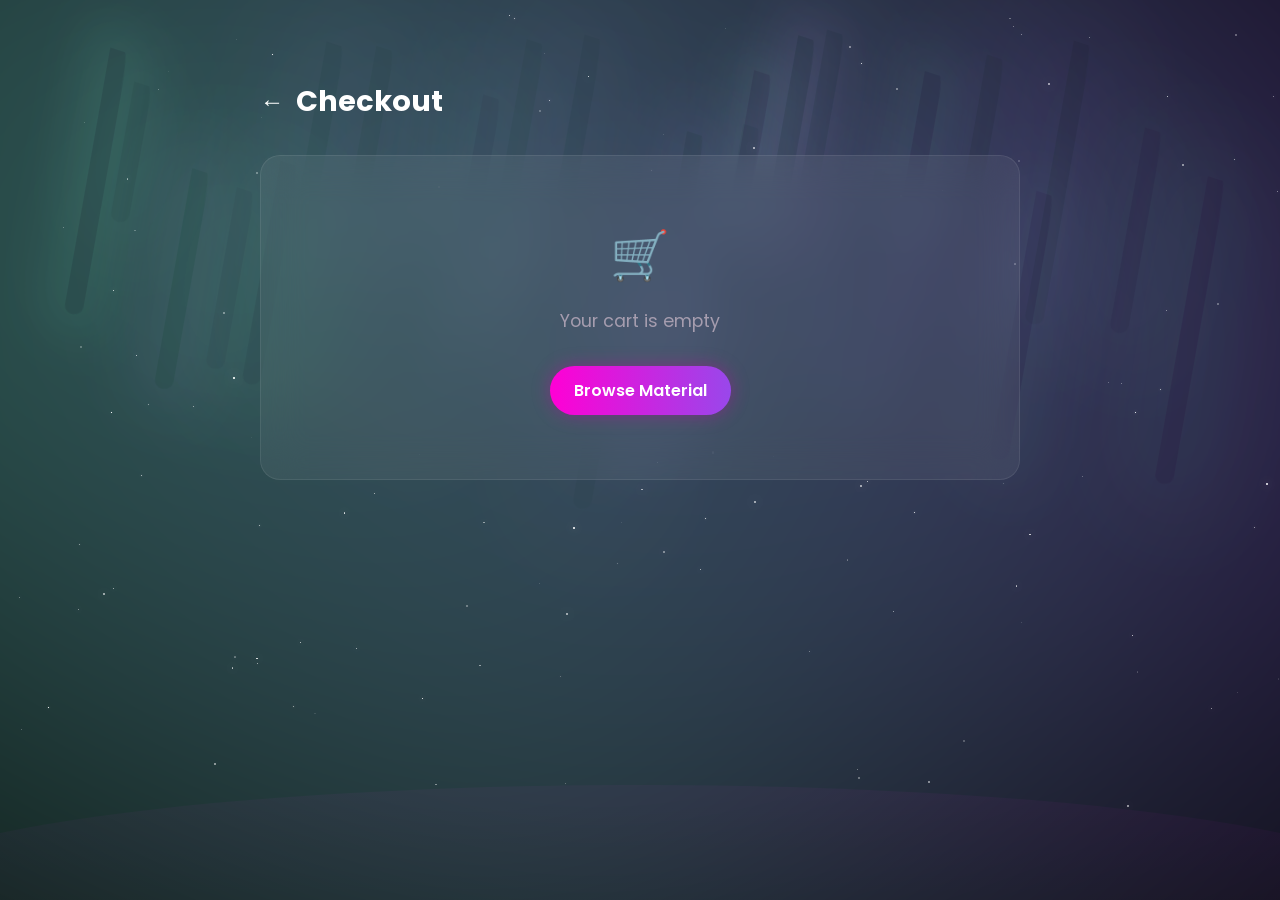
==== cart.html @ b0e09a90 "Fresh start: replace with new files" ====
<!DOCTYPE html>
<html lang="en">
<head>
  <meta charset="UTF-8" />
  <meta name="viewport" content="width=device-width, initial-scale=1.0" />
  <title>Cart — Study Material Shop</title>
  <link rel="stylesheet" href="style.css" />
</head>
<body>


  <div class="aurora-bg" id="auroraBg">
    <div class="aurora-gradient"></div>
    <div class="aurora-ribbons" id="auroraRibbons"></div>
    <div class="stars" id="stars"></div>
    <div class="wave" style="animation-duration:9s;margin-top:-1300px"></div>
    <div class="wave" style="animation-duration:15s;margin-top:-1330px"></div>
    <div class="wave" style="animation-duration:7s;margin-top:-1360px"></div>
    <div class="wave" style="animation-duration:7s;margin-top:-1390px"></div>
    <div class="hill"></div>
  </div>

  <div class="cart-container" id="cartRoot"></div>
  <div class="toast" id="toast"></div>

  <script src="products.js"></script>
  <script src="cart.js"></script>
  <script src="aurora.js"></script>
  <script>
  (function () {
    var root = document.getElementById("cartRoot");
    var toastEl = document.getElementById("toast");
    var SERVICE_CHARGE = 5;

    function showToast(msg) {
      toastEl.textContent = msg;
      toastEl.classList.add("show");
      setTimeout(function () { toastEl.classList.remove("show"); }, 2500);
    }

    function render() {
      var cart = getCart();
      var items = [];
      cart.forEach(function (ci) {
        var p = findProduct(ci.productId);
        if (p) items.push({ product: p, quantity: ci.quantity });
      });

      if (items.length === 0) {
        root.innerHTML =
          '<div class="cart-header"><a href="index.html">←</a><h1>Checkout</h1></div>' +
          '<div class="glass-card cart-empty">' +
            '<div style="font-size:3rem;margin-bottom:0.5rem">🛒</div>' +
            '<p>Your cart is empty</p>' +
            '<a href="class10.html" class="gradient-btn">Browse Material</a>' +
          '</div>';
        return;
      }

      var itemsTotal = 0;
      var oldTotal = 0;

      var itemsHTML = '';
      items.forEach(function (i) {
        var sub = i.product.price * i.quantity;
        itemsTotal += sub;
        oldTotal += i.product.oldPrice * i.quantity;
        itemsHTML +=
          '<div class="glass-card cart-item">' +
            '<div class="cart-item-left">' +
              '<span class="cart-item-name">' + i.product.name +
                (i.product.classLevel ? ' <span style="font-size:0.75rem;color:var(--muted-fg)">(Class ' + i.product.classLevel + ')</span>' : '') +
              '</span>' +
              '<span class="cart-item-meta">₹' + i.product.price.toFixed(2) + ' × ' + i.quantity + '</span>' +
            '</div>' +
            '<div class="cart-item-right">' +
              '<div class="qty-control">' +
                '<button class="qty-btn" data-dec="' + i.product.id + '">−</button>' +
                '<span class="qty-num">' + i.quantity + '</span>' +
                '<button class="qty-btn" data-inc="' + i.product.id + '">+</button>' +
              '</div>' +
              '<span class="cart-item-total">₹' + sub.toFixed(2) + '</span>' +
              '<button class="remove-btn" data-rm="' + i.product.id + '" title="Remove">✕</button>' +
            '</div>' +
          '</div>';
      });

      var savings = oldTotal - itemsTotal;
      var grandTotal = itemsTotal + SERVICE_CHARGE;

      root.innerHTML =
        '<div class="cart-header"><a href="javascript:history.back()">←</a><h1>Checkout</h1></div>' +
        '<div class="cart-items">' + itemsHTML + '</div>' +

        '<div class="delivery-note">📦 Delivery within 24 hours</div>' +

        '<div class="glass-card bill-section">' +
          '<div class="bill-row"><span>Items Total</span><span>₹' + itemsTotal.toFixed(2) + '</span></div>' +
          '<div class="bill-row savings"><span>Total Savings</span><span>−₹' + savings.toFixed(2) + '</span></div>' +
          '<div class="bill-row"><span>Service Charge</span><span>₹' + SERVICE_CHARGE.toFixed(2) + '</span></div>' +
          '<hr class="bill-divider">' +
          '<div class="bill-row grand"><span>Grand Total</span><span>₹' + grandTotal.toFixed(2) + '</span></div>' +
        '</div>' +

        '<div class="email-section">' +
          '<label>Your Email Address</label>' +
          '<p class="helper">We\'ll send payment details and deliver materials to this email.</p>' +
          '<div class="email-input-row">' +
            '<input type="email" id="emailInput" class="email-input" placeholder="you@example.com" />' +
          '</div>' +
          '<p class="email-error" id="emailError">Please enter a valid email address.</p>' +
        '</div>' +

        '<div class="glass-card privacy-info">' +
          '<strong>🔒 Your Privacy Matters</strong><br><br>' +
          'This is a humble, small-scale project. We process payments personally with each user to ensure safety and transparency. ' +
          'You don\'t need to share sensitive financial details on this website — we\'ll reach out to your email to arrange payment securely. ' +
          'Your materials will be delivered digitally within 24 hours of confirmed payment. ' +
          'We never store or share your personal information with third parties.' +
        '</div>' +

        '<div class="cart-actions">' +
          '<button class="gradient-btn" id="placeOrderBtn">Proceed to Place Order</button>' +
          '<button class="btn-outline btn-danger" id="clearCartBtn">Clear Cart</button>' +
        '</div>';

      // Events
      root.querySelectorAll("[data-inc]").forEach(function (btn) {
        btn.addEventListener("click", function () {
          addToCart(btn.getAttribute("data-inc"));
          render();
        });
      });
      root.querySelectorAll("[data-dec]").forEach(function (btn) {
        btn.addEventListener("click", function () {
          decreaseQty(btn.getAttribute("data-dec"));
          render();
        });
      });
      root.querySelectorAll("[data-rm]").forEach(function (btn) {
        btn.addEventListener("click", function () {
          removeFromCart(btn.getAttribute("data-rm"));
          render();
          showToast("Item removed from cart");
        });
      });

      document.getElementById("clearCartBtn").addEventListener("click", function () {
        clearCart();
        render();
        showToast("Cart cleared");
      });

document.getElementById("placeOrderBtn").addEventListener("click", function () {
  var emailInput = document.getElementById("emailInput");
  var emailError = document.getElementById("emailError");
  var email = emailInput.value.trim();
  var valid = /^[^\s@]+@[^\s@]+\.[^\s@]+$/.test(email);

  if (!valid) {
    emailInput.classList.add("invalid");
    emailError.style.display = "block";
    emailInput.focus();
    return;
  }

  emailInput.classList.remove("invalid");
  emailError.style.display = "none";

  // Build product summary from cart
  var cart = getCart();
  var productLines = cart.map(function (item) {
    var product = findProduct(item.productId);
    if (!product) return "";
    return product.name + " (Class " + product.classLevel + ") x" + item.quantity + " — ₹" + (product.price * item.quantity).toFixed(2);
  }).filter(Boolean).join("\n");

  var itemsTotal = cart.reduce(function (sum, item) {
    var p = findProduct(item.productId);
    return sum + (p ? p.price * item.quantity : 0);
  }, 0);

  var grandTotal = itemsTotal + SERVICE_CHARGE;

  // Build and submit the FormSubmit form
  var form = document.createElement("form");
  form.method = "POST";
  form.action = "https://formsubmit.co/devreign.ai@gmail.com";

  var fields = {
    "Customer Email": email,
    "Products Ordered": productLines,
    "Grand Total": "₹" + grandTotal.toFixed(2) + " (includes ₹" + SERVICE_CHARGE + " service charge)",
    "_subject": "New Order from " + email,
    "_captcha": "false",
    "_template": "table",
    "_next": window.location.origin
  };

  for (var key in fields) {
    var input = document.createElement("input");
    input.type = "hidden";
    input.name = key;
    input.value = fields[key];
    form.appendChild(input);
  }

  document.body.appendChild(form);
  form.submit();
});

      var emailInput = document.getElementById("emailInput");
      emailInput.addEventListener("input", function () {
        emailInput.classList.remove("invalid");
        document.getElementById("emailError").style.display = "none";
      });
    }

    render();
  })();
  </script>
</body>
</html>
---- style.css ----
@import url('https://fonts.googleapis.com/css2?family=Poppins:wght@400;500;600;700&display=swap');

*, *::before, *::after { box-sizing: border-box; margin: 0; padding: 0; }

:root {
  --background: #08000d;
  --foreground: #ffffff;
  --primary: hsl(310, 100%, 50%);
  --glow-pink: hsl(310, 100%, 40%);
  --glow-violet: hsl(270, 80%, 60%);
  --card-bg: hsl(270, 20%, 8%);
  --card-image-bg: hsl(25, 30%, 85%);
  --glass-bg: rgba(255, 255, 255, 0.06);
  --glass-border: rgba(255, 255, 255, 0.08);
  --muted-fg: hsl(270, 10%, 65%);
  --price-old: hsl(350, 80%, 65%);
  --accent: hsl(160, 80%, 55%);
  --radius: 1.25rem;
}

body {
  font-family: 'Poppins', sans-serif;
  background: var(--background);
  color: var(--foreground);
  min-height: 100vh;
  overflow-x: hidden;
}

a { text-decoration: none; color: inherit; }

/* Glass card */
.glass-card {
  background: var(--glass-bg);
  backdrop-filter: blur(20px);
  border: 1px solid var(--glass-border);
  border-radius: var(--radius);
}

.glass-card-hover:hover {
  transform: translateY(-6px);
  box-shadow: 0 0 60px hsla(310, 100%, 40%, 0.3);
}

/* Gradient text */
.gradient-text {
  background: linear-gradient(90deg, var(--primary), var(--glow-violet));
  -webkit-background-clip: text;
  background-clip: text;
  -webkit-text-fill-color: transparent;
}

/* Gradient button */
.gradient-btn {
  display: inline-block;
  background: linear-gradient(90deg, var(--primary), var(--glow-violet));
  color: #fff;
  box-shadow: 0 0 18px hsla(310, 100%, 40%, 0.4);
  transition: all 0.3s ease;
  padding: 12px 24px;
  border-radius: 50px;
  border: none;
  cursor: pointer;
  font-family: 'Poppins', sans-serif;
  font-size: 1rem;
  font-weight: 600;
  text-align: center;
}

.gradient-btn:hover {
  transform: translateY(-4px);
  box-shadow: 0 0 30px hsla(310, 100%, 40%, 0.8);
}

/* Landing */
.landing-container {
  position: relative;
  z-index: 10;
  min-height: 100vh;
  display: flex;
  align-items: center;
  justify-content: center;
}

.landing-card {
  text-align: center;
  width: 90%;
  max-width: 450px;
  padding: 2.5rem;
  box-shadow: 0 0 35px hsla(310, 100%, 40%, 0.3);
  animation: fadeInUp 0.8s ease;
}

.landing-card h1 { font-size: 1.8rem; margin-bottom: 2rem; }

.btn-row {
  display: flex;
  gap: 1.25rem;
  flex-wrap: wrap;
  justify-content: center;
}

.btn-row .gradient-btn { flex: 1; min-width: 140px; }

/* Class page layout */
.page-content {
  position: relative;
  z-index: 10;
  max-width: 1200px;
  margin: 0 auto;
  padding: 80px 20px 96px;
  animation: fadeInUp 0.8s ease;
}

.page-content h1 { font-size: 1.8rem; font-weight: 700; margin-bottom: 2.5rem; }

/* Switcher */
.switcher {
  position: fixed;
  top: 20px;
  left: 50%;
  transform: translateX(-50%);
  z-index: 50;
  display: flex;
  gap: 8px;
  padding: 6px;
  border-radius: 50px;
  background: var(--glass-bg);
  backdrop-filter: blur(20px);
  border: 1px solid var(--glass-border);
}

.switch-pill {
  padding: 8px 16px;
  border-radius: 25px;
  border: 1px solid rgba(255,255,255,0.2);
  background: rgba(255,255,255,0.05);
  backdrop-filter: blur(10px);
  color: #fff;
  cursor: pointer;
  transition: 0.3s ease;
  font-weight: 500;
  font-size: 0.9rem;
  font-family: 'Poppins', sans-serif;
}

.switch-pill:hover {
  background: linear-gradient(90deg, var(--primary), var(--glow-violet));
}

.switch-pill-active {
  background: #fff;
  color: var(--background);
  font-weight: 600;
}

.switch-pill-active:hover { background: #fff; }

/* Sort bar */
.sort-bar {
  display: flex;
  align-items: center;
  justify-content: flex-end;
  gap: 1rem;
  margin-bottom: 2.25rem;
}

.sort-bar label {
  font-size: 0.875rem;
  font-weight: 500;
  color: var(--muted-fg);
}

.sort-bar select {
  appearance: none;
  padding: 10px 40px 10px 20px;
  border-radius: 50px;
  background: rgba(255,255,255,0.08);
  backdrop-filter: blur(12px);
  border: 1px solid rgba(255,255,255,0.15);
  color: #fff;
  min-width: 200px;
  font-family: 'Poppins', sans-serif;
  font-size: 0.875rem;
  font-weight: 500;
  cursor: pointer;
  outline: none;
}

.sort-bar select option { background: hsl(270, 100%, 8%); }

.sort-bar .arrow {
  position: absolute;
  right: 16px;
  top: 50%;
  transform: translateY(-50%);
  pointer-events: none;
  font-size: 0.75rem;
  opacity: 0.8;
}

/* Product grid */
.product-grid {
  display: grid;
  gap: 2rem;
  grid-template-columns: repeat(auto-fit, minmax(260px, 1fr));
}

/* Product card */
.product-card {
  overflow: hidden;
  transition: all 0.3s ease;
  box-shadow: 0 0 40px hsla(310, 100%, 40%, 0.15);
}

.product-card:hover {
  transform: translateY(-6px);
  box-shadow: 0 0 60px hsla(310, 100%, 40%, 0.3);
}

.product-image {
  height: 260px;
  display: flex;
  align-items: center;
  justify-content: center;
  padding: 20px;
  background: var(--card-image-bg);
  text-align: center;
}

.product-image h2 {
  font-size: 1.125rem;
  font-weight: 600;
  margin-bottom: 0.5rem;
  color: var(--background);
}

.product-image p {
  font-size: 0.875rem;
  color: hsl(270, 20%, 30%);
}

.hot-badge {
  display: inline-block;
  margin-top: 0.75rem;
  padding: 4px 12px;
  border-radius: 50px;
  font-size: 0.75rem;
  font-weight: 600;
  background: linear-gradient(90deg, var(--primary), var(--glow-violet));
  color: #fff;
}

.product-info {
  padding: 20px;
  display: flex;
  justify-content: space-between;
  align-items: center;
}

.price-old {
  text-decoration: line-through;
  font-size: 0.875rem;
  color: var(--price-old);
}

.price-new {
  font-size: 1.125rem;
  font-weight: 600;
}

.product-actions {
  display: flex;
  align-items: center;
  gap: 12px;
}

.icon-btn {
  background: transparent;
  border: none;
  color: #fff;
  font-size: 1.25rem;
  cursor: pointer;
  transition: all 0.3s ease;
  display: flex;
  align-items: center;
  justify-content: center;
}

.icon-btn:hover { color: var(--primary); transform: scale(1.1); }

.qty-control {
  display: flex;
  align-items: center;
  gap: 8px;
  padding: 4px 8px;
  border-radius: 50px;
  background: var(--glass-bg);
  backdrop-filter: blur(20px);
  border: 1px solid var(--glass-border);
}

.qty-btn {
  width: 28px;
  height: 28px;
  border-radius: 50%;
  display: flex;
  align-items: center;
  justify-content: center;
  background: linear-gradient(90deg, var(--primary), var(--glow-violet));
  color: #fff;
  border: none;
  cursor: pointer;
  font-size: 0.875rem;
  font-weight: 600;
}

.qty-num {
  font-size: 0.875rem;
  font-weight: 600;
  min-width: 20px;
  text-align: center;
}

/* Floating cart */
.cart-float {
  position: fixed;
  bottom: 24px;
  right: 24px;
  z-index: 50;
}

.cart-float a {
  display: flex;
  align-items: center;
  gap: 8px;
  padding: 14px 24px;
  border-radius: 50px;
  background: linear-gradient(90deg, var(--primary), var(--glow-violet));
  color: #fff;
  font-weight: 600;
  font-size: 0.95rem;
  box-shadow: 0 0 30px hsla(310, 100%, 40%, 0.5);
  transition: all 0.3s ease;
}

.cart-float a:hover {
  transform: translateY(-4px);
  box-shadow: 0 0 40px hsla(310, 100%, 40%, 0.8);
}

.cart-badge {
  background: #fff;
  color: var(--background);
  font-size: 0.75rem;
  font-weight: 700;
  width: 22px;
  height: 22px;
  border-radius: 50%;
  display: flex;
  align-items: center;
  justify-content: center;
}

/* Cart page */
.cart-container {
  position: relative;
  z-index: 10;
  max-width: 800px;
  margin: 0 auto;
  padding: 80px 20px 96px;
  animation: fadeInUp 0.8s ease;
}

.cart-header {
  display: flex;
  align-items: center;
  gap: 12px;
  margin-bottom: 2rem;
}

.cart-header a {
  font-size: 1.5rem;
  transition: color 0.3s;
}

.cart-header a:hover { color: var(--primary); }

.cart-header h1 { font-size: 1.8rem; font-weight: 700; }

.cart-empty {
  text-align: center;
  padding: 4rem 2rem;
}

.cart-empty p { color: var(--muted-fg); margin: 1rem 0 2rem; font-size: 1.1rem; }

.cart-items { display: flex; flex-direction: column; gap: 1rem; }

.cart-item {
  display: flex;
  align-items: center;
  justify-content: space-between;
  padding: 1rem 1.25rem;
}

.cart-item-left { display: flex; flex-direction: column; gap: 2px; }

.cart-item-name { font-weight: 600; }

.cart-item-meta { font-size: 0.875rem; color: var(--muted-fg); }

.cart-item-right { display: flex; align-items: center; gap: 1rem; }

.cart-item-total { font-weight: 600; min-width: 70px; text-align: right; }

.remove-btn {
  background: transparent;
  border: none;
  color: hsl(350, 80%, 55%);
  cursor: pointer;
  font-size: 1.1rem;
  transition: opacity 0.3s;
}

.remove-btn:hover { opacity: 0.7; }

/* Delivery note */
.delivery-note {
  text-align: center;
  padding: 1rem;
  margin: 1.5rem 0;
  color: var(--accent);
  font-weight: 500;
  border-radius: var(--radius);
  background: var(--glass-bg);
  border: 1px solid var(--glass-border);
}

/* Bill */
.bill-section {
  padding: 1.5rem;
  margin: 1.5rem 0;
}

.bill-row {
  display: flex;
  justify-content: space-between;
  padding: 8px 0;
  font-size: 0.95rem;
}

.bill-row.savings { color: var(--accent); }

.bill-divider {
  border: none;
  border-top: 1px solid rgba(255,255,255,0.1);
  margin: 8px 0;
}

.bill-row.grand {
  font-size: 1.2rem;
  font-weight: 700;
  padding-top: 12px;
}

/* Email section */
.email-section { margin: 1.5rem 0; }

.email-section label {
  display: block;
  font-weight: 600;
  margin-bottom: 0.5rem;
}

.email-section .helper {
  font-size: 0.8rem;
  color: var(--muted-fg);
  margin-bottom: 0.75rem;
}

.email-input-row { display: flex; gap: 8px; }

.email-input {
  flex: 1;
  padding: 12px 20px;
  border-radius: 50px;
  border: 1px solid rgba(255,255,255,0.15);
  background: rgba(255,255,255,0.08);
  backdrop-filter: blur(12px);
  color: #fff;
  font-family: 'Poppins', sans-serif;
  font-size: 0.95rem;
  outline: none;
  transition: border-color 0.3s;
}

.email-input:focus { border-color: var(--primary); }

.email-input.invalid { border-color: hsl(350, 80%, 55%); }

.email-error {
  color: hsl(350, 80%, 55%);
  font-size: 0.8rem;
  margin-top: 6px;
  display: none;
}

/* Privacy info */
.privacy-info {
  padding: 1.25rem;
  margin: 1.5rem 0;
  font-size: 0.85rem;
  color: var(--muted-fg);
  line-height: 1.6;
  border-left: 3px solid var(--glow-violet);
}

.privacy-info strong { color: var(--foreground); }

/* Action buttons */
.cart-actions {
  display: flex;
  flex-direction: column;
  gap: 12px;
  margin-top: 1.5rem;
}

.btn-outline {
  padding: 12px 24px;
  border-radius: 50px;
  border: 1px solid rgba(255,255,255,0.2);
  background: transparent;
  color: #fff;
  font-family: 'Poppins', sans-serif;
  font-size: 1rem;
  font-weight: 500;
  cursor: pointer;
  transition: all 0.3s ease;
}

.btn-outline:hover {
  background: rgba(255,255,255,0.1);
}

.btn-danger {
  border-color: hsl(350, 80%, 55%);
  color: hsl(350, 80%, 55%);
}

.btn-danger:hover {
  background: hsla(350, 80%, 55%, 0.15);
}

/* Toast */
.toast {
  position: fixed;
  bottom: 24px;
  left: 50%;
  transform: translateX(-50%) translateY(100px);
  padding: 12px 24px;
  border-radius: 12px;
  background: hsl(270, 20%, 15%);
  color: #fff;
  font-family: 'Poppins', sans-serif;
  font-size: 0.9rem;
  z-index: 999;
  opacity: 0;
  transition: all 0.3s ease;
  pointer-events: none;
}

.toast.show {
  transform: translateX(-50%) translateY(0);
  opacity: 1;
}

/* Aurora background */
.aurora-bg {
  position: fixed;
  inset: 0;
  width: 100%;
  height: 100%;
  pointer-events: none;
  overflow: hidden;
  z-index: -2;
  background: #000;
}

.aurora-gradient {
  position: absolute;
  left: -50%; top: -50%;
  width: 200%; height: 200%;
  max-width: 2400px; max-height: 2400px;
  background:
    radial-gradient(ellipse at 25% 35%, rgba(80,255,170,0.22) 10%, transparent 60%),
    radial-gradient(ellipse at 75% 45%, rgba(150,90,255,0.22) 10%, transparent 60%),
    radial-gradient(ellipse at 50% 70%, rgba(120,255,200,0.14) 5%, transparent 65%),
    radial-gradient(ellipse at 40% 20%, rgba(170,110,255,0.15) 5%, transparent 70%);
  filter: blur(95px);
  animation: northern 28s linear infinite alternate;
  mix-blend-mode: screen;
}

.aurora-ribbons {
  position: absolute;
  left: 0; right: 0;
  margin: 0 auto;
  display: flex;
  justify-content: center;
  gap: 8px;
  align-items: flex-start;
  top: 10vh;
  max-width: 1400px;
  z-index: -1;
}

.stars { position: absolute; inset: 0; z-index: -4; }

.wave {
  position: absolute;
  left: 50%; top: 50%;
  width: 100vw; height: 100vw;
  max-width: 1400px; max-height: 1400px;
  border-radius: 47%;
  background: rgba(255,255,255,0.03);
  box-shadow: 0 0 30px 10px rgba(255,255,255,0.02);
  opacity: 0.06;
  animation: drift 9s infinite linear;
  z-index: -3;
  pointer-events: none;
}

.hill {
  position: absolute;
  bottom: 0; left: 0;
  width: 120vw; margin-left: -10vw;
  height: 215px; margin-bottom: -100px;
  border-radius: 50%;
  background: linear-gradient(rgb(10,0,10), black);
  box-shadow: 3px 0 50px rgba(0,0,0,0.6);
  z-index: 1;
}

/* Animations */
@keyframes drift {
  0% { transform: translate(-50%, -50%) rotate(0deg); }
  50% { transform: translate(-50%, -50%) rotate(180deg); }
  100% { transform: translate(-50%, -50%) rotate(360deg); }
}

@keyframes topup {
  0%, 100% { transform: translateY(30px); }
  50% { transform: translateY(100px); }
}

@keyframes northern {
  0% { transform: translate(5%, -2%); }
  25% { transform: translate(10%, 7%); }
  40% { transform: rotate(-10deg); }
  60% { transform: translate(7%, -2%); }
  85% { transform: translate(6%, 3%) rotate(12deg); }
  100% { transform: none; }
}

@keyframes fadeInUp {
  from { opacity: 0; transform: translateY(20px); }
  to { opacity: 1; transform: translateY(0); }
}

@media (prefers-reduced-motion: reduce) {
  * { animation: none !important; transition: none !important; }
}


/* FIXES */

/* Change the .hill rule */
.hill {
  position: absolute;
  bottom: 0; left: 0;
  width: 120vw; margin-left: -10vw;
  height: 215px; margin-bottom: -100px;
  border-radius: 50%;
  background: linear-gradient(rgb(10,0,10), black);
  box-shadow: 3px 0 50px rgba(0,0,0,0.6);
  z-index: -1; /* Changed from 1 to -1 */
}

/* Change the .page-content rule */
.page-content {
  position: relative;
  z-index: 10;
  max-width: 1200px;
  margin: 0 auto;
  padding: 80px 20px 96px;
  animation: fadeInUp 0.8s ease;
  min-height: 100vh; /* Add this so content area has height */
}

/* Add/update the .product-card rule */
.product-card {
  overflow: hidden;
  transition: all 0.3s ease;
  box-shadow: 0 0 40px hsla(310, 100%, 40%, 0.15);
  position: relative; /* Add this */
  z-index: 11; /* Add this */
}
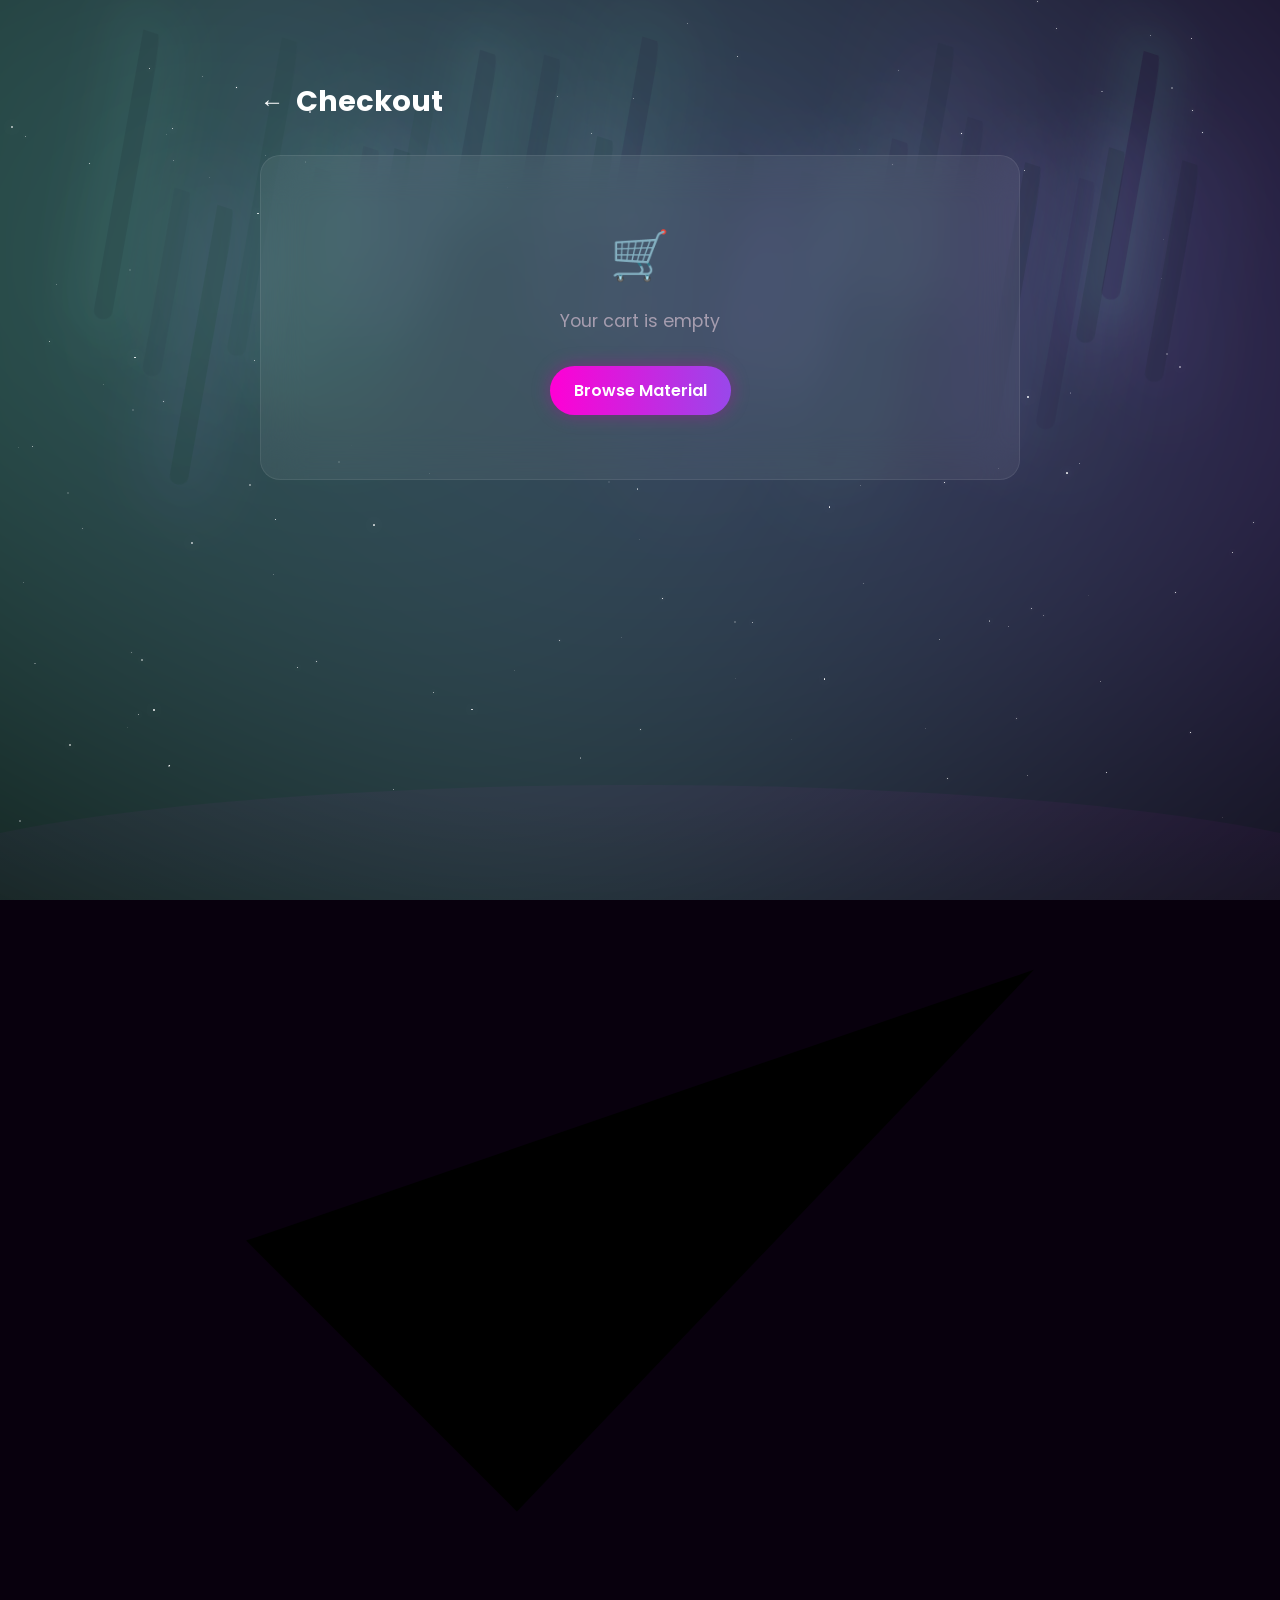
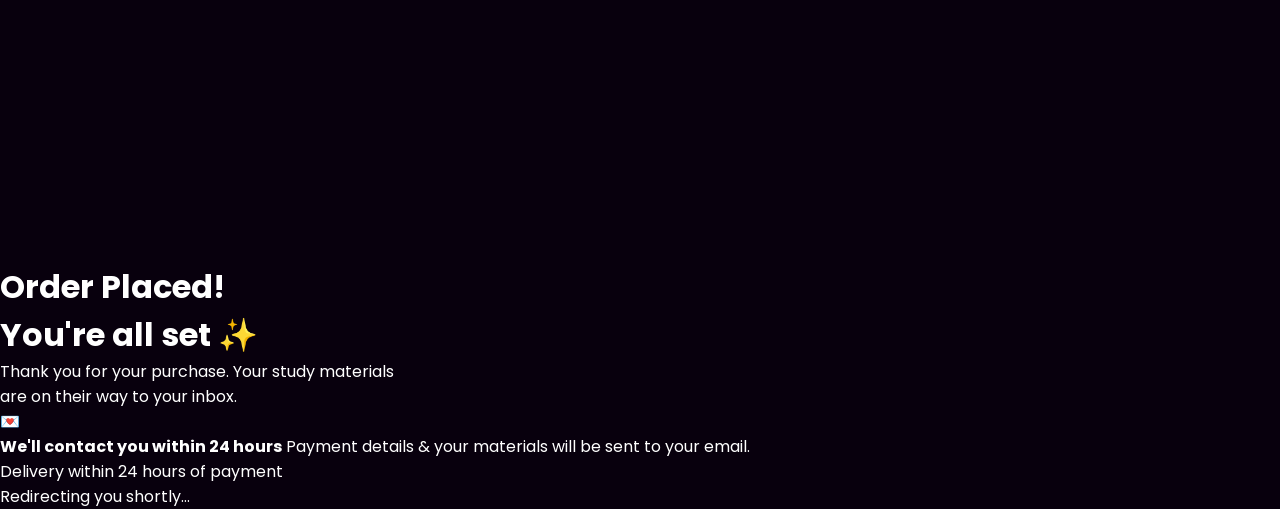
==== commit 309f1430: "Update cart.html" ====
--- a/cart.html
+++ b/cart.html
@@ -3,7 +3,7 @@
 <head>
   <meta charset="UTF-8" />
   <meta name="viewport" content="width=device-width, initial-scale=1.0" />
-  <title>Cart — Study Material Shop</title>
+  <title>Cart</title>
   <link rel="stylesheet" href="style.css" />
 </head>
 <body>
@@ -22,6 +22,52 @@
 
   <div class="cart-container" id="cartRoot"></div>
   <div class="toast" id="toast"></div>
+    <!-- Order Placed Overlay -->
+<div class="order-overlay" id="orderOverlay">
+  <div class="ol-bg">
+    <div class="ol-orb"></div>
+    <div class="ol-orb"></div>
+    <div class="ol-orb"></div>
+  </div>
+  <div class="ol-card">
+    <div class="ol-check-wrap">
+      <div class="ol-check-ring"></div>
+      <div class="ol-check-glow"></div>
+      <div class="ol-burst">
+        <span class="ol-star"></span><span class="ol-star"></span>
+        <span class="ol-star"></span><span class="ol-star"></span>
+        <span class="ol-star"></span><span class="ol-star"></span>
+      </div>
+      <div class="ol-check-icon">
+        <svg viewBox="0 0 52 52">
+          <defs>
+            <linearGradient id="olCheckGrad" x1="0%" y1="0%" x2="100%" y2="100%">
+              <stop offset="0%" stop-color="#ff6ec7"/>
+              <stop offset="100%" stop-color="#b96eff"/>
+            </linearGradient>
+          </defs>
+          <polyline class="ol-check-path" points="10,27 21,38 42,16"/>
+        </svg>
+      </div>
+    </div>
+    <h1 class="ol-headline">Order Placed!<br>You're all set ✨</h1>
+    <p class="ol-sub">Thank you for your purchase. Your study materials<br>are on their way to your inbox.</p>
+    <div class="ol-divider"></div>
+    <div class="ol-email-box">
+      <div class="ol-email-icon">💌</div>
+      <div class="ol-email-text">
+        <strong>We'll contact you within 24 hours</strong>
+        <span>Payment details &amp; your materials will be sent to your email.</span>
+      </div>
+    </div>
+    <div class="ol-timer">
+      <span class="ol-dot"></span>
+      Delivery within 24 hours of payment
+    </div>
+    <p class="ol-redirect">Redirecting you shortly…</p>
+  </div>
+</div>
+
 
   <script src="products.js"></script>
   <script src="cart.js"></script>
@@ -182,32 +228,40 @@
 
   var grandTotal = itemsTotal + SERVICE_CHARGE;
 
-  // Build and submit the FormSubmit form
-  var form = document.createElement("form");
-  form.method = "POST";
-  form.action = "https://formsubmit.co/devreign.ai@gmail.com";
-
-  var fields = {
-    "Customer Email": email,
-    "Products Ordered": productLines,
-    "Grand Total": "₹" + grandTotal.toFixed(2) + " (includes ₹" + SERVICE_CHARGE + " service charge)",
-    "_subject": "New Order from " + email,
-    "_captcha": "false",
-    "_template": "table",
-    "_next": window.location.origin
-  };
-
-  for (var key in fields) {
-    var input = document.createElement("input");
-    input.type = "hidden";
-    input.name = key;
-    input.value = fields[key];
-    form.appendChild(input);
-  }
-
-  document.body.appendChild(form);
-  form.submit();
+  // Submit via AJAX so we stay on the page
+  var formData = new FormData();
+  formData.append("Customer Email", email);
+  formData.append("Products Ordered", productLines);
+  formData.append("Grand Total", "₹" + grandTotal.toFixed(2) + " (includes ₹" + SERVICE_CHARGE + " service charge)");
+  formData.append("_subject", "New Order from " + email);
+  formData.append("_captcha", "false");
+  formData.append("_template", "table");
+
+  fetch("https://formsubmit.co/ajax/devreign.ai@gmail.com", {
+    method: "POST",
+    body: formData
+  }).then(function () {
+    // Clear cart and show popup
+    clearCart();
+    var overlay = document.getElementById("orderOverlay");
+    overlay.classList.add("visible");
+
+    // Redirect after 5 seconds
+    setTimeout(function () {
+      window.location.href = "https://quartz-gray.vercel.app/index.html";
+    }, 5000);
+  }).catch(function () {
+    // Even on error, show the popup (form likely went through)
+    clearCart();
+    var overlay = document.getElementById("orderOverlay");
+    overlay.classList.add("visible");
+
+    setTimeout(function () {
+      window.location.href = "https://quartz-gray.vercel.app/index.html";
+    }, 5000);
+  });
 });
+
 
       var emailInput = document.getElementById("emailInput");
       emailInput.addEventListener("input", function () {
@@ -220,4 +274,4 @@
   })();
   </script>
 </body>
-</html>+</html>
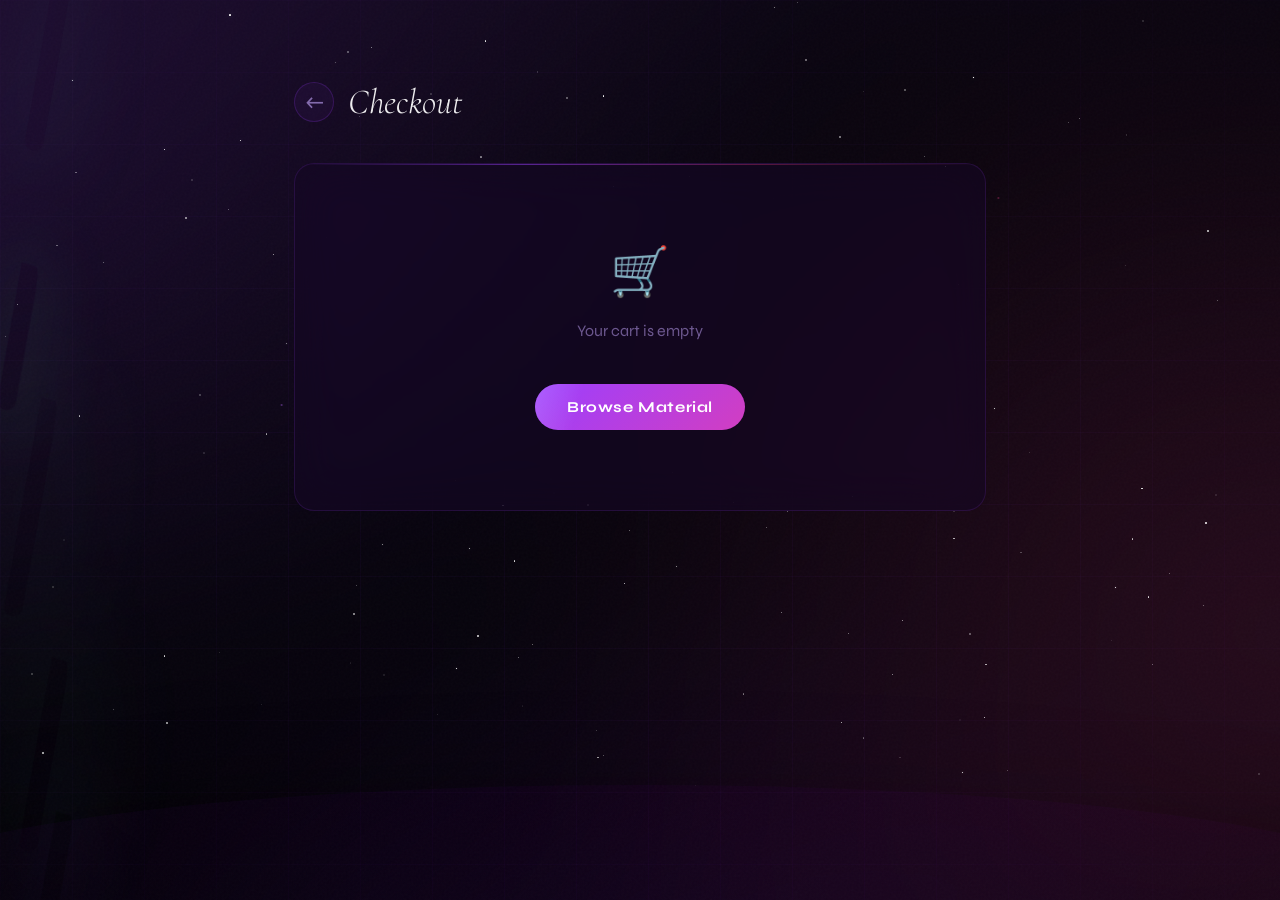
==== commit 78370d35: "Add files via upload" ====
--- a/cart.html
+++ b/cart.html
@@ -3,7 +3,7 @@
 <head>
   <meta charset="UTF-8" />
   <meta name="viewport" content="width=device-width, initial-scale=1.0" />
-  <title>Cart</title>
+  <title>Cart — Study Material Shop</title>
   <link rel="stylesheet" href="style.css" />
 </head>
 <body>
@@ -274,4 +274,4 @@
   })();
   </script>
 </body>
-</html>
+</html>
--- a/style.css
+++ b/style.css
@@ -1,25 +1,38 @@
-@import url('https://fonts.googleapis.com/css2?family=Poppins:wght@400;500;600;700&display=swap');
+@import url('https://fonts.googleapis.com/css2?family=Syne:wght@400;500;600;700;800&family=Cormorant+Garamond:ital,wght@0,300;0,400;0,600;1,300;1,600&family=JetBrains+Mono:wght@300;400;500&display=swap');
 
 *, *::before, *::after { box-sizing: border-box; margin: 0; padding: 0; }
 
 :root {
-  --background: #08000d;
-  --foreground: #ffffff;
+  --background: #05030a;
+  --foreground: #f0eaff;
   --primary: hsl(310, 100%, 50%);
-  --glow-pink: hsl(310, 100%, 40%);
-  --glow-violet: hsl(270, 80%, 60%);
-  --card-bg: hsl(270, 20%, 8%);
-  --card-image-bg: hsl(25, 30%, 85%);
-  --glass-bg: rgba(255, 255, 255, 0.06);
-  --glass-border: rgba(255, 255, 255, 0.08);
-  --muted-fg: hsl(270, 10%, 65%);
-  --price-old: hsl(350, 80%, 65%);
-  --accent: hsl(160, 80%, 55%);
-  --radius: 1.25rem;
-}
+  --glow-pink: hsl(330, 100%, 55%);
+  --glow-violet: hsl(268, 85%, 62%);
+  --card-bg: hsl(268, 18%, 7%);
+  --card-image-bg: hsl(270, 12%, 10%);
+  --glass-bg: rgba(155, 63, 255, 0.04);
+  --glass-border: rgba(155, 63, 255, 0.14);
+  --muted-fg: rgba(200, 170, 255, 0.5);
+  --price-old: hsl(340, 70%, 60%);
+  --accent: hsl(155, 80%, 58%);
+  --radius: 20px;
+
+  /* Extended palette */
+  --violet: #9b3fff;
+  --rose: #ff3d8f;
+  --gold: #ffd28a;
+  --surface: rgba(155, 63, 255, 0.06);
+  --border-glow: rgba(155, 63, 255, 0.4);
+  --grad-main: linear-gradient(135deg, #9b3fff 0%, #ff3d8f 100%);
+  --grad-text: linear-gradient(110deg, #e040ff 0%, #ff3d8f 50%, #ffd28a 100%);
+}
+
+/* ═══════════════════ BASE ═══════════════════ */
+
+html { scroll-behavior: smooth; }
 
 body {
-  font-family: 'Poppins', sans-serif;
+  font-family: 'Syne', sans-serif;
   background: var(--background);
   color: var(--foreground);
   min-height: 100vh;
@@ -28,50 +41,207 @@
 
 a { text-decoration: none; color: inherit; }
 
-/* Glass card */
+::selection { background: rgba(155, 63, 255, 0.4); color: #fff; }
+
+/* ═══════════════════ SCROLLBAR ═══════════════════ */
+::-webkit-scrollbar { width: 4px; }
+::-webkit-scrollbar-track { background: var(--background); }
+::-webkit-scrollbar-thumb { background: rgba(155, 63, 255, 0.35); border-radius: 2px; }
+::-webkit-scrollbar-thumb:hover { background: rgba(155, 63, 255, 0.65); }
+
+/* ═══════════════════ AURORA / BACKGROUND ═══════════════════ */
+
+.aurora-bg {
+  position: fixed;
+  inset: 0;
+  width: 100%;
+  height: 100%;
+  pointer-events: none;
+  overflow: hidden;
+  z-index: -2;
+  background: #05030a;
+}
+
+/* Layered noise grain texture */
+.aurora-bg::after {
+  content: '';
+  position: absolute;
+  inset: 0;
+  background-image: url("data:image/svg+xml,%3Csvg viewBox='0 0 512 512' xmlns='http://www.w3.org/2000/svg'%3E%3Cfilter id='n'%3E%3CfeTurbulence type='fractalNoise' baseFrequency='0.75' numOctaves='4' stitchTiles='stitch'/%3E%3C/filter%3E%3Crect width='100%25' height='100%25' filter='url(%23n)' opacity='1'/%3E%3C/svg%3E");
+  opacity: 0.025;
+  pointer-events: none;
+}
+
+.aurora-gradient {
+  position: absolute;
+  left: -50%; top: -50%;
+  width: 200%; height: 200%;
+  max-width: 2400px; max-height: 2400px;
+  background:
+    radial-gradient(ellipse 60% 50% at 20% 30%, rgba(155, 63, 255, 0.18) 0%, transparent 70%),
+    radial-gradient(ellipse 50% 60% at 80% 60%, rgba(255, 61, 143, 0.14) 0%, transparent 65%),
+    radial-gradient(ellipse 40% 40% at 55% 85%, rgba(120, 20, 200, 0.12) 0%, transparent 70%),
+    radial-gradient(ellipse 70% 30% at 50% 10%, rgba(180, 80, 255, 0.08) 0%, transparent 80%);
+  filter: blur(80px);
+  animation: northern 28s linear infinite alternate;
+  mix-blend-mode: screen;
+}
+
+/* Grid overlay */
+.aurora-ribbons {
+  position: absolute;
+  inset: 0;
+  background-image:
+    linear-gradient(rgba(155, 63, 255, 0.035) 1px, transparent 1px),
+    linear-gradient(90deg, rgba(155, 63, 255, 0.035) 1px, transparent 1px);
+  background-size: 72px 72px;
+  mask-image: radial-gradient(ellipse 90% 90% at 50% 50%, black 30%, transparent 100%);
+}
+
+.stars {
+  position: absolute;
+  inset: 0;
+  z-index: -4;
+  background-image:
+    radial-gradient(1px 1px at 15% 20%, rgba(255,255,255,0.5) 0%, transparent 100%),
+    radial-gradient(1px 1px at 42% 8%, rgba(255,255,255,0.35) 0%, transparent 100%),
+    radial-gradient(1px 1px at 68% 35%, rgba(255,255,255,0.4) 0%, transparent 100%),
+    radial-gradient(1px 1px at 88% 15%, rgba(255,255,255,0.3) 0%, transparent 100%),
+    radial-gradient(1px 1px at 5% 60%, rgba(255,255,255,0.25) 0%, transparent 100%),
+    radial-gradient(1px 1px at 30% 75%, rgba(255,255,255,0.3) 0%, transparent 100%),
+    radial-gradient(1px 1px at 75% 80%, rgba(255,255,255,0.2) 0%, transparent 100%),
+    radial-gradient(1px 1px at 95% 55%, rgba(255,255,255,0.35) 0%, transparent 100%),
+    radial-gradient(1px 1px at 55% 92%, rgba(255,255,255,0.25) 0%, transparent 100%),
+    radial-gradient(1.5px 1.5px at 22% 45%, rgba(180,100,255,0.5) 0%, transparent 100%),
+    radial-gradient(1.5px 1.5px at 78% 22%, rgba(255,61,143,0.4) 0%, transparent 100%);
+}
+
+.wave {
+  position: absolute;
+  left: 50%; top: 50%;
+  width: 100vw; height: 100vw;
+  max-width: 1200px; max-height: 1200px;
+  border-radius: 47%;
+  background: rgba(155, 63, 255, 0.02);
+  box-shadow: 0 0 60px 20px rgba(155, 63, 255, 0.015);
+  opacity: 0.08;
+  animation: drift 12s infinite linear;
+  z-index: -3;
+  pointer-events: none;
+}
+
+.hill {
+  position: absolute;
+  bottom: 0; left: 0;
+  width: 120vw; margin-left: -10vw;
+  height: 215px; margin-bottom: -100px;
+  border-radius: 50%;
+  background: linear-gradient(rgb(8, 0, 14), #05030a);
+  box-shadow: 0 0 80px rgba(0, 0, 0, 0.8);
+  z-index: -1;
+}
+
+/* ═══════════════════ GLASS CARD ═══════════════════ */
+
 .glass-card {
-  background: var(--glass-bg);
-  backdrop-filter: blur(20px);
+  background: rgba(20, 8, 35, 0.65);
+  backdrop-filter: blur(24px) saturate(160%);
+  -webkit-backdrop-filter: blur(24px) saturate(160%);
   border: 1px solid var(--glass-border);
   border-radius: var(--radius);
+  position: relative;
+  overflow: hidden;
+}
+
+/* Subtle inner shine on top edge */
+.glass-card::before {
+  content: '';
+  position: absolute;
+  top: 0; left: 0; right: 0;
+  height: 1px;
+  background: linear-gradient(90deg, transparent, rgba(155, 63, 255, 0.5), rgba(255, 61, 143, 0.3), transparent);
+  pointer-events: none;
+}
+
+.glass-card-hover {
+  transition: all 0.4s cubic-bezier(0.22, 1, 0.36, 1);
 }
 
 .glass-card-hover:hover {
-  transform: translateY(-6px);
-  box-shadow: 0 0 60px hsla(310, 100%, 40%, 0.3);
-}
-
-/* Gradient text */
+  transform: translateY(-8px);
+  border-color: rgba(155, 63, 255, 0.35);
+  box-shadow:
+    0 0 0 1px rgba(155, 63, 255, 0.1),
+    0 20px 60px rgba(155, 63, 255, 0.2),
+    0 40px 120px rgba(255, 61, 143, 0.08),
+    inset 0 1px 0 rgba(255, 255, 255, 0.06);
+}
+
+/* ═══════════════════ GRADIENT TEXT ═══════════════════ */
+
 .gradient-text {
-  background: linear-gradient(90deg, var(--primary), var(--glow-violet));
+  background: var(--grad-text);
   -webkit-background-clip: text;
   background-clip: text;
   -webkit-text-fill-color: transparent;
-}
-
-/* Gradient button */
+  filter: drop-shadow(0 0 30px rgba(155, 63, 255, 0.4));
+}
+
+/* ═══════════════════ GRADIENT BUTTON ═══════════════════ */
+
 .gradient-btn {
-  display: inline-block;
-  background: linear-gradient(90deg, var(--primary), var(--glow-violet));
+  display: inline-flex;
+  align-items: center;
+  justify-content: center;
+  background: var(--grad-main);
+  background-size: 200% 100%;
+  background-position: 0% 50%;
   color: #fff;
-  box-shadow: 0 0 18px hsla(310, 100%, 40%, 0.4);
-  transition: all 0.3s ease;
-  padding: 12px 24px;
+  box-shadow: 0 0 0 rgba(155, 63, 255, 0);
+  transition: all 0.4s cubic-bezier(0.22, 1, 0.36, 1);
+  padding: 14px 32px;
   border-radius: 50px;
   border: none;
   cursor: pointer;
-  font-family: 'Poppins', sans-serif;
-  font-size: 1rem;
-  font-weight: 600;
+  font-family: 'Syne', sans-serif;
+  font-size: 0.95rem;
+  font-weight: 700;
+  letter-spacing: 0.04em;
   text-align: center;
+  position: relative;
+  overflow: hidden;
+}
+
+/* Shimmer sweep on hover */
+.gradient-btn::after {
+  content: '';
+  position: absolute;
+  inset: 0;
+  background: linear-gradient(105deg, transparent 40%, rgba(255,255,255,0.15) 50%, transparent 60%);
+  background-size: 200% 100%;
+  background-position: -100% 0;
+  transition: background-position 0s;
+  pointer-events: none;
 }
 
 .gradient-btn:hover {
-  transform: translateY(-4px);
-  box-shadow: 0 0 30px hsla(310, 100%, 40%, 0.8);
-}
-
-/* Landing */
+  transform: translateY(-3px);
+  background-position: 100% 50%;
+  box-shadow:
+    0 0 0 1px rgba(155, 63, 255, 0.2),
+    0 8px 30px rgba(155, 63, 255, 0.45),
+    0 20px 60px rgba(255, 61, 143, 0.2);
+}
+
+.gradient-btn:hover::after {
+  background-position: 200% 0;
+  transition: background-position 0.6s ease;
+}
+
+.gradient-btn:active { transform: translateY(0); }
+
+/* ═══════════════════ LANDING ═══════════════════ */
+
 .landing-container {
   position: relative;
   z-index: 10;
@@ -84,36 +254,84 @@
 .landing-card {
   text-align: center;
   width: 90%;
-  max-width: 450px;
-  padding: 2.5rem;
-  box-shadow: 0 0 35px hsla(310, 100%, 40%, 0.3);
-  animation: fadeInUp 0.8s ease;
-}
-
-.landing-card h1 { font-size: 1.8rem; margin-bottom: 2rem; }
+  max-width: 500px;
+  padding: 3.5rem 3rem;
+  animation: fadeInUp 0.9s cubic-bezier(0.22, 1, 0.36, 1);
+  box-shadow:
+    0 0 0 1px rgba(155, 63, 255, 0.12),
+    0 40px 100px rgba(155, 63, 255, 0.15),
+    0 80px 160px rgba(255, 61, 143, 0.06),
+    inset 0 0 60px rgba(155, 63, 255, 0.04);
+}
+
+/* Decorative gem glow at top of landing card */
+.landing-card::after {
+  content: '';
+  position: absolute;
+  top: -40px; left: 50%;
+  transform: translateX(-50%);
+  width: 120px; height: 80px;
+  background: radial-gradient(ellipse, rgba(155, 63, 255, 0.6) 0%, transparent 70%);
+  filter: blur(20px);
+  pointer-events: none;
+}
+
+.landing-card h1 {
+  font-family: 'Cormorant Garamond', Georgia, serif;
+  font-size: 2.2rem;
+  font-weight: 300;
+  font-style: italic;
+  letter-spacing: 0.01em;
+  line-height: 1.2;
+  margin-bottom: 0.5rem;
+  color: rgba(255,255,255,0.95);
+}
+
+.landing-card h1 strong {
+  font-weight: 600;
+  font-style: normal;
+  display: block;
+  font-size: 1.1em;
+  background: var(--grad-text);
+  -webkit-background-clip: text;
+  background-clip: text;
+  -webkit-text-fill-color: transparent;
+  letter-spacing: -0.01em;
+}
+
+/* Eyebrow label above h1 */
+.landing-eyebrow {
+  display: block;
+  font-family: 'JetBrains Mono', monospace;
+  font-size: 0.65rem;
+  letter-spacing: 0.22em;
+  text-transform: uppercase;
+  color: rgba(155, 63, 255, 0.7);
+  margin-bottom: 1rem;
+  font-weight: 400;
+}
+
+.landing-divider {
+  width: 60px;
+  height: 1px;
+  background: linear-gradient(90deg, transparent, rgba(155,63,255,0.6), rgba(255,61,143,0.4), transparent);
+  margin: 1.5rem auto 2rem;
+}
 
 .btn-row {
   display: flex;
-  gap: 1.25rem;
+  gap: 1rem;
   flex-wrap: wrap;
   justify-content: center;
 }
 
-.btn-row .gradient-btn { flex: 1; min-width: 140px; }
-
-/* Class page layout */
-.page-content {
-  position: relative;
-  z-index: 10;
-  max-width: 1200px;
-  margin: 0 auto;
-  padding: 80px 20px 96px;
-  animation: fadeInUp 0.8s ease;
-}
-
-.page-content h1 { font-size: 1.8rem; font-weight: 700; margin-bottom: 2.5rem; }
-
-/* Switcher */
+.btn-row .gradient-btn {
+  flex: 1;
+  min-width: 140px;
+}
+
+/* ═══════════════════ SWITCHER / NAV ═══════════════════ */
+
 .switcher {
   position: fixed;
   top: 20px;
@@ -121,72 +339,142 @@
   transform: translateX(-50%);
   z-index: 50;
   display: flex;
-  gap: 8px;
-  padding: 6px;
+  gap: 6px;
+  padding: 5px;
   border-radius: 50px;
-  background: var(--glass-bg);
-  backdrop-filter: blur(20px);
-  border: 1px solid var(--glass-border);
+  background: rgba(8, 4, 16, 0.75);
+  backdrop-filter: blur(24px) saturate(200%);
+  border: 1px solid rgba(155, 63, 255, 0.18);
+  box-shadow:
+    0 0 0 1px rgba(0,0,0,0.5),
+    0 8px 30px rgba(0,0,0,0.4),
+    inset 0 1px 0 rgba(255,255,255,0.04);
 }
 
 .switch-pill {
-  padding: 8px 16px;
+  padding: 9px 20px;
   border-radius: 25px;
-  border: 1px solid rgba(255,255,255,0.2);
-  background: rgba(255,255,255,0.05);
-  backdrop-filter: blur(10px);
+  border: 1px solid transparent;
+  background: transparent;
+  color: rgba(200, 170, 255, 0.6);
+  cursor: pointer;
+  transition: all 0.3s cubic-bezier(0.22, 1, 0.36, 1);
+  font-weight: 600;
+  font-size: 0.82rem;
+  font-family: 'Syne', sans-serif;
+  letter-spacing: 0.04em;
+  white-space: nowrap;
+}
+
+.switch-pill:hover {
   color: #fff;
-  cursor: pointer;
-  transition: 0.3s ease;
-  font-weight: 500;
-  font-size: 0.9rem;
-  font-family: 'Poppins', sans-serif;
-}
-
-.switch-pill:hover {
-  background: linear-gradient(90deg, var(--primary), var(--glow-violet));
+  background: rgba(155, 63, 255, 0.15);
+  border-color: rgba(155, 63, 255, 0.25);
 }
 
 .switch-pill-active {
-  background: #fff;
-  color: var(--background);
+  background: linear-gradient(135deg, rgba(155, 63, 255, 0.25), rgba(255, 61, 143, 0.15));
+  color: #fff;
+  border-color: rgba(155, 63, 255, 0.4);
+  box-shadow:
+    inset 0 1px 0 rgba(255,255,255,0.1),
+    0 0 16px rgba(155, 63, 255, 0.2);
+}
+
+.switch-pill-active:hover {
+  background: linear-gradient(135deg, rgba(155, 63, 255, 0.3), rgba(255, 61, 143, 0.2));
+}
+
+/* ═══════════════════ PAGE CONTENT ═══════════════════ */
+
+.page-content {
+  position: relative;
+  z-index: 10;
+  max-width: 1240px;
+  margin: 0 auto;
+  padding: 90px 28px 100px;
+  animation: fadeInUp 0.8s cubic-bezier(0.22, 1, 0.36, 1);
+  min-height: 100vh;
+}
+
+.page-content h1 {
+  font-family: 'Cormorant Garamond', Georgia, serif;
+  font-size: 2.6rem;
+  font-weight: 300;
+  font-style: italic;
+  letter-spacing: -0.01em;
+  margin-bottom: 2.5rem;
+  color: rgba(255,255,255,0.9);
+  position: relative;
+  display: inline-block;
+}
+
+.page-content h1 em {
+  font-style: normal;
   font-weight: 600;
-}
-
-.switch-pill-active:hover { background: #fff; }
-
-/* Sort bar */
+  background: var(--grad-text);
+  -webkit-background-clip: text;
+  background-clip: text;
+  -webkit-text-fill-color: transparent;
+}
+
+/* Decorative underline below h1 */
+.page-content h1::after {
+  content: '';
+  position: absolute;
+  bottom: -10px; left: 0;
+  width: 80px; height: 2px;
+  background: linear-gradient(90deg, var(--violet), var(--rose), transparent);
+  border-radius: 2px;
+}
+
+/* ═══════════════════ SORT BAR ═══════════════════ */
+
 .sort-bar {
   display: flex;
   align-items: center;
   justify-content: flex-end;
   gap: 1rem;
-  margin-bottom: 2.25rem;
+  margin-bottom: 2.5rem;
 }
 
 .sort-bar label {
-  font-size: 0.875rem;
-  font-weight: 500;
+  font-size: 0.75rem;
+  font-weight: 600;
+  letter-spacing: 0.1em;
+  text-transform: uppercase;
   color: var(--muted-fg);
+  font-family: 'JetBrains Mono', monospace;
 }
 
 .sort-bar select {
   appearance: none;
-  padding: 10px 40px 10px 20px;
+  -webkit-appearance: none;
+  padding: 11px 42px 11px 20px;
   border-radius: 50px;
-  background: rgba(255,255,255,0.08);
-  backdrop-filter: blur(12px);
-  border: 1px solid rgba(255,255,255,0.15);
+  background: rgba(20, 8, 35, 0.7);
+  backdrop-filter: blur(16px);
+  border: 1px solid rgba(155, 63, 255, 0.2);
   color: #fff;
   min-width: 200px;
-  font-family: 'Poppins', sans-serif;
-  font-size: 0.875rem;
-  font-weight: 500;
+  font-family: 'Syne', sans-serif;
+  font-size: 0.82rem;
+  font-weight: 600;
   cursor: pointer;
   outline: none;
-}
-
-.sort-bar select option { background: hsl(270, 100%, 8%); }
+  transition: all 0.3s ease;
+  background-image: url("data:image/svg+xml,%3Csvg xmlns='http://www.w3.org/2000/svg' viewBox='0 0 24 24' fill='none' stroke='%239b3fff' stroke-width='2'%3E%3Cpolyline points='6 9 12 15 18 9'%3E%3C/polyline%3E%3C/svg%3E");
+  background-repeat: no-repeat;
+  background-position: right 16px center;
+  background-size: 14px;
+}
+
+.sort-bar select:focus {
+  border-color: rgba(155, 63, 255, 0.5);
+  box-shadow: 0 0 0 3px rgba(155, 63, 255, 0.1);
+}
+
+.sort-bar select option { background: #12081e; }
 
 .sort-bar .arrow {
   position: absolute;
@@ -198,95 +486,172 @@
   opacity: 0.8;
 }
 
-/* Product grid */
+/* ═══════════════════ PRODUCT GRID ═══════════════════ */
+
 .product-grid {
   display: grid;
-  gap: 2rem;
-  grid-template-columns: repeat(auto-fit, minmax(260px, 1fr));
-}
-
-/* Product card */
+  gap: 1.5rem;
+  grid-template-columns: repeat(auto-fill, minmax(280px, 1fr));
+}
+
+/* ═══════════════════ PRODUCT CARD ═══════════════════ */
+
 .product-card {
   overflow: hidden;
-  transition: all 0.3s ease;
-  box-shadow: 0 0 40px hsla(310, 100%, 40%, 0.15);
+  transition: all 0.4s cubic-bezier(0.22, 1, 0.36, 1);
+  box-shadow: 0 0 0 1px rgba(155, 63, 255, 0.08), 0 20px 60px rgba(0,0,0,0.4);
+  background: rgba(14, 6, 26, 0.8);
+  backdrop-filter: blur(20px);
+  border: 1px solid rgba(155, 63, 255, 0.1);
+  border-radius: var(--radius);
+  position: relative;
+  z-index: 11;
+}
+
+/* Top accent line per card */
+.product-card::before {
+  content: '';
+  position: absolute;
+  top: 0; left: 0; right: 0;
+  height: 1px;
+  background: linear-gradient(90deg, transparent, rgba(155, 63, 255, 0.6), rgba(255, 61, 143, 0.4), transparent);
+  pointer-events: none;
+  z-index: 2;
+  opacity: 0;
+  transition: opacity 0.4s ease;
 }
 
 .product-card:hover {
-  transform: translateY(-6px);
-  box-shadow: 0 0 60px hsla(310, 100%, 40%, 0.3);
-}
+  transform: translateY(-10px) scale(1.01);
+  border-color: rgba(155, 63, 255, 0.3);
+  box-shadow:
+    0 0 0 1px rgba(155, 63, 255, 0.15),
+    0 30px 80px rgba(155, 63, 255, 0.18),
+    0 60px 120px rgba(255, 61, 143, 0.06);
+}
+
+.product-card:hover::before { opacity: 1; }
 
 .product-image {
-  height: 260px;
-  display: flex;
+  height: 240px;
+  display: flex;
+  flex-direction: column;
   align-items: center;
   justify-content: center;
-  padding: 20px;
-  background: var(--card-image-bg);
+  padding: 28px 24px;
+  background: linear-gradient(145deg, rgba(155, 63, 255, 0.08) 0%, rgba(255, 61, 143, 0.05) 100%);
   text-align: center;
+  position: relative;
+  border-bottom: 1px solid rgba(155, 63, 255, 0.08);
+}
+
+/* Decorative corner marks */
+.product-image::before,
+.product-image::after {
+  content: '';
+  position: absolute;
+  width: 18px; height: 18px;
+  border-color: rgba(155, 63, 255, 0.3);
+  border-style: solid;
+}
+.product-image::before {
+  top: 12px; left: 12px;
+  border-width: 1px 0 0 1px;
+}
+.product-image::after {
+  bottom: 12px; right: 12px;
+  border-width: 0 1px 1px 0;
 }
 
 .product-image h2 {
-  font-size: 1.125rem;
+  font-family: 'Cormorant Garamond', Georgia, serif;
+  font-size: 1.25rem;
   font-weight: 600;
   margin-bottom: 0.5rem;
-  color: var(--background);
+  color: var(--foreground);
+  line-height: 1.3;
 }
 
 .product-image p {
-  font-size: 0.875rem;
-  color: hsl(270, 20%, 30%);
+  font-size: 0.82rem;
+  color: var(--muted-fg);
+  line-height: 1.6;
+  font-weight: 400;
 }
 
 .hot-badge {
-  display: inline-block;
-  margin-top: 0.75rem;
-  padding: 4px 12px;
+  display: inline-flex;
+  align-items: center;
+  gap: 5px;
+  margin-top: 1rem;
+  padding: 5px 14px;
   border-radius: 50px;
-  font-size: 0.75rem;
-  font-weight: 600;
-  background: linear-gradient(90deg, var(--primary), var(--glow-violet));
-  color: #fff;
+  font-size: 0.7rem;
+  font-weight: 700;
+  letter-spacing: 0.08em;
+  text-transform: uppercase;
+  background: linear-gradient(110deg, rgba(155,63,255,0.2), rgba(255,61,143,0.2));
+  border: 1px solid rgba(255, 61, 143, 0.35);
+  color: #ff7ab8;
+  box-shadow: 0 0 16px rgba(255, 61, 143, 0.15);
+  font-family: 'JetBrains Mono', monospace;
 }
 
 .product-info {
-  padding: 20px;
+  padding: 18px 20px;
   display: flex;
   justify-content: space-between;
   align-items: center;
+  background: rgba(0,0,0,0.2);
 }
 
 .price-old {
   text-decoration: line-through;
-  font-size: 0.875rem;
-  color: var(--price-old);
+  font-size: 0.78rem;
+  color: rgba(255, 61, 143, 0.5);
+  font-family: 'JetBrains Mono', monospace;
+  font-weight: 300;
+  display: block;
 }
 
 .price-new {
-  font-size: 1.125rem;
-  font-weight: 600;
+  font-size: 1.2rem;
+  font-weight: 700;
+  font-family: 'JetBrains Mono', monospace;
+  background: linear-gradient(90deg, #e040ff, #ff3d8f);
+  -webkit-background-clip: text;
+  background-clip: text;
+  -webkit-text-fill-color: transparent;
+  display: block;
 }
 
 .product-actions {
   display: flex;
   align-items: center;
-  gap: 12px;
+  gap: 8px;
 }
 
 .icon-btn {
-  background: transparent;
-  border: none;
-  color: #fff;
-  font-size: 1.25rem;
+  background: rgba(155, 63, 255, 0.08);
+  border: 1px solid rgba(155, 63, 255, 0.15);
+  border-radius: 50%;
+  width: 36px; height: 36px;
+  color: rgba(200, 170, 255, 0.6);
+  font-size: 1rem;
   cursor: pointer;
-  transition: all 0.3s ease;
+  transition: all 0.3s cubic-bezier(0.22, 1, 0.36, 1);
   display: flex;
   align-items: center;
   justify-content: center;
 }
 
-.icon-btn:hover { color: var(--primary); transform: scale(1.1); }
+.icon-btn:hover {
+  color: var(--primary);
+  border-color: rgba(155, 63, 255, 0.5);
+  background: rgba(155, 63, 255, 0.15);
+  transform: scale(1.12);
+  box-shadow: 0 0 16px rgba(155, 63, 255, 0.25);
+}
 
 .qty-control {
   display: flex;
@@ -294,279 +659,448 @@
   gap: 8px;
   padding: 4px 8px;
   border-radius: 50px;
-  background: var(--glass-bg);
-  backdrop-filter: blur(20px);
-  border: 1px solid var(--glass-border);
+  background: rgba(20, 8, 35, 0.8);
+  backdrop-filter: blur(12px);
+  border: 1px solid rgba(155, 63, 255, 0.2);
 }
 
 .qty-btn {
-  width: 28px;
-  height: 28px;
+  width: 26px; height: 26px;
   border-radius: 50%;
   display: flex;
   align-items: center;
   justify-content: center;
-  background: linear-gradient(90deg, var(--primary), var(--glow-violet));
+  background: linear-gradient(135deg, var(--violet), var(--rose));
   color: #fff;
   border: none;
   cursor: pointer;
-  font-size: 0.875rem;
-  font-weight: 600;
+  font-size: 0.8rem;
+  font-weight: 700;
+  transition: all 0.25s ease;
+  box-shadow: 0 0 10px rgba(155, 63, 255, 0.3);
+}
+
+.qty-btn:hover {
+  transform: scale(1.1);
+  box-shadow: 0 0 18px rgba(155, 63, 255, 0.5);
 }
 
 .qty-num {
-  font-size: 0.875rem;
-  font-weight: 600;
+  font-size: 0.85rem;
+  font-weight: 700;
   min-width: 20px;
   text-align: center;
-}
-
-/* Floating cart */
+  font-family: 'JetBrains Mono', monospace;
+  color: #fff;
+}
+
+/* ═══════════════════ FLOATING CART ═══════════════════ */
+
 .cart-float {
   position: fixed;
-  bottom: 24px;
-  right: 24px;
+  bottom: 28px;
+  right: 28px;
   z-index: 50;
 }
 
 .cart-float a {
   display: flex;
   align-items: center;
-  gap: 8px;
-  padding: 14px 24px;
+  gap: 10px;
+  padding: 15px 26px;
   border-radius: 50px;
-  background: linear-gradient(90deg, var(--primary), var(--glow-violet));
+  background: linear-gradient(135deg, rgba(155, 63, 255, 0.9), rgba(255, 61, 143, 0.85));
   color: #fff;
-  font-weight: 600;
-  font-size: 0.95rem;
-  box-shadow: 0 0 30px hsla(310, 100%, 40%, 0.5);
-  transition: all 0.3s ease;
+  font-weight: 700;
+  font-size: 0.88rem;
+  letter-spacing: 0.04em;
+  font-family: 'Syne', sans-serif;
+  box-shadow:
+    0 0 0 1px rgba(155, 63, 255, 0.3),
+    0 10px 40px rgba(155, 63, 255, 0.35),
+    0 20px 60px rgba(255, 61, 143, 0.15),
+    inset 0 1px 0 rgba(255,255,255,0.15);
+  transition: all 0.4s cubic-bezier(0.22, 1, 0.36, 1);
+  position: relative;
+  overflow: hidden;
+}
+
+.cart-float a::before {
+  content: '';
+  position: absolute;
+  inset: 0;
+  background: linear-gradient(105deg, transparent 40%, rgba(255,255,255,0.12) 50%, transparent 60%);
+  background-size: 200% 100%;
+  background-position: -100% 0;
+  transition: background-position 0s;
 }
 
 .cart-float a:hover {
-  transform: translateY(-4px);
-  box-shadow: 0 0 40px hsla(310, 100%, 40%, 0.8);
+  transform: translateY(-5px) scale(1.02);
+  box-shadow:
+    0 0 0 1px rgba(155, 63, 255, 0.4),
+    0 15px 50px rgba(155, 63, 255, 0.5),
+    0 30px 80px rgba(255, 61, 143, 0.2);
+}
+
+.cart-float a:hover::before {
+  background-position: 200% 0;
+  transition: background-position 0.6s ease;
 }
 
 .cart-badge {
-  background: #fff;
-  color: var(--background);
-  font-size: 0.75rem;
-  font-weight: 700;
-  width: 22px;
-  height: 22px;
+  background: rgba(255,255,255,0.95);
+  color: #1a0030;
+  font-size: 0.7rem;
+  font-weight: 800;
+  width: 22px; height: 22px;
   border-radius: 50%;
   display: flex;
   align-items: center;
   justify-content: center;
-}
-
-/* Cart page */
+  font-family: 'Syne', sans-serif;
+  box-shadow: 0 2px 8px rgba(0,0,0,0.3);
+}
+
+/* ═══════════════════ CART PAGE ═══════════════════ */
+
 .cart-container {
   position: relative;
   z-index: 10;
-  max-width: 800px;
+  max-width: 740px;
   margin: 0 auto;
-  padding: 80px 20px 96px;
-  animation: fadeInUp 0.8s ease;
+  padding: 80px 24px 100px;
+  animation: fadeInUp 0.8s cubic-bezier(0.22, 1, 0.36, 1);
 }
 
 .cart-header {
   display: flex;
   align-items: center;
-  gap: 12px;
-  margin-bottom: 2rem;
+  gap: 14px;
+  margin-bottom: 2.5rem;
 }
 
 .cart-header a {
-  font-size: 1.5rem;
-  transition: color 0.3s;
-}
-
-.cart-header a:hover { color: var(--primary); }
-
-.cart-header h1 { font-size: 1.8rem; font-weight: 700; }
+  font-size: 1.4rem;
+  color: rgba(200, 170, 255, 0.6);
+  transition: all 0.3s ease;
+  width: 40px; height: 40px;
+  border-radius: 50%;
+  border: 1px solid rgba(155, 63, 255, 0.2);
+  background: rgba(155, 63, 255, 0.06);
+  display: flex;
+  align-items: center;
+  justify-content: center;
+}
+
+.cart-header a:hover {
+  color: var(--violet);
+  border-color: rgba(155, 63, 255, 0.5);
+  background: rgba(155, 63, 255, 0.12);
+  box-shadow: 0 0 16px rgba(155, 63, 255, 0.2);
+}
+
+.cart-header h1 {
+  font-family: 'Cormorant Garamond', Georgia, serif;
+  font-size: 2.2rem;
+  font-weight: 300;
+  font-style: italic;
+  letter-spacing: -0.01em;
+  color: rgba(255,255,255,0.92);
+}
 
 .cart-empty {
   text-align: center;
-  padding: 4rem 2rem;
-}
-
-.cart-empty p { color: var(--muted-fg); margin: 1rem 0 2rem; font-size: 1.1rem; }
-
-.cart-items { display: flex; flex-direction: column; gap: 1rem; }
+  padding: 5rem 2rem;
+}
+
+.cart-empty p {
+  color: var(--muted-fg);
+  margin: 1rem 0 2.5rem;
+  font-size: 1rem;
+  line-height: 1.7;
+}
+
+.cart-items { display: flex; flex-direction: column; gap: 1px; }
 
 .cart-item {
   display: flex;
   align-items: center;
   justify-content: space-between;
-  padding: 1rem 1.25rem;
-}
-
-.cart-item-left { display: flex; flex-direction: column; gap: 2px; }
-
-.cart-item-name { font-weight: 600; }
-
-.cart-item-meta { font-size: 0.875rem; color: var(--muted-fg); }
+  padding: 1.2rem 1.5rem;
+  background: rgba(14, 6, 26, 0.7);
+  border: 1px solid rgba(155, 63, 255, 0.1);
+  transition: border-color 0.3s ease;
+  border-radius: 14px;
+  margin-bottom: 8px;
+}
+
+.cart-item:hover {
+  border-color: rgba(155, 63, 255, 0.22);
+}
+
+.cart-item-left { display: flex; flex-direction: column; gap: 3px; }
+
+.cart-item-name {
+  font-weight: 700;
+  font-size: 0.95rem;
+  color: rgba(255,255,255,0.9);
+}
+
+.cart-item-meta {
+  font-size: 0.78rem;
+  color: var(--muted-fg);
+  font-family: 'JetBrains Mono', monospace;
+  font-weight: 300;
+}
 
 .cart-item-right { display: flex; align-items: center; gap: 1rem; }
 
-.cart-item-total { font-weight: 600; min-width: 70px; text-align: right; }
+.cart-item-total {
+  font-weight: 700;
+  min-width: 80px;
+  text-align: right;
+  font-family: 'JetBrains Mono', monospace;
+  color: #e040ff;
+  font-size: 1rem;
+}
 
 .remove-btn {
-  background: transparent;
-  border: none;
-  color: hsl(350, 80%, 55%);
+  background: rgba(255, 61, 143, 0.06);
+  border: 1px solid rgba(255, 61, 143, 0.15);
+  border-radius: 50%;
+  width: 30px; height: 30px;
+  display: flex;
+  align-items: center;
+  justify-content: center;
+  color: rgba(255, 100, 160, 0.6);
   cursor: pointer;
-  font-size: 1.1rem;
-  transition: opacity 0.3s;
-}
-
-.remove-btn:hover { opacity: 0.7; }
-
-/* Delivery note */
+  font-size: 0.9rem;
+  transition: all 0.3s ease;
+}
+
+.remove-btn:hover {
+  background: rgba(255, 61, 143, 0.15);
+  border-color: rgba(255, 61, 143, 0.4);
+  color: var(--rose);
+  box-shadow: 0 0 14px rgba(255, 61, 143, 0.2);
+}
+
+/* ═══════════════════ DELIVERY NOTE ═══════════════════ */
+
 .delivery-note {
   text-align: center;
-  padding: 1rem;
+  padding: 1rem 1.5rem;
   margin: 1.5rem 0;
   color: var(--accent);
+  font-weight: 600;
+  font-size: 0.88rem;
+  letter-spacing: 0.03em;
+  border-radius: 14px;
+  background: rgba(80, 220, 160, 0.05);
+  border: 1px solid rgba(80, 220, 160, 0.18);
+  display: flex;
+  align-items: center;
+  justify-content: center;
+  gap: 8px;
+}
+
+/* ═══════════════════ BILL ═══════════════════ */
+
+.bill-section {
+  padding: 1.8rem 2rem;
+  margin: 1.5rem 0;
+  border-radius: 16px;
+  background: rgba(14, 6, 26, 0.7);
+  border: 1px solid rgba(155, 63, 255, 0.12);
+}
+
+.bill-row {
+  display: flex;
+  justify-content: space-between;
+  padding: 9px 0;
+  font-size: 0.9rem;
+  color: rgba(200, 170, 255, 0.75);
   font-weight: 500;
-  border-radius: var(--radius);
-  background: var(--glass-bg);
-  border: 1px solid var(--glass-border);
-}
-
-/* Bill */
-.bill-section {
-  padding: 1.5rem;
-  margin: 1.5rem 0;
-}
-
-.bill-row {
-  display: flex;
-  justify-content: space-between;
-  padding: 8px 0;
-  font-size: 0.95rem;
-}
-
-.bill-row.savings { color: var(--accent); }
+}
+
+.bill-row span:last-child {
+  font-family: 'JetBrains Mono', monospace;
+  font-size: 0.88rem;
+  font-weight: 400;
+}
+
+.bill-row.savings {
+  color: var(--accent);
+}
+
+.bill-row.savings span:last-child {
+  color: var(--accent);
+  font-weight: 600;
+}
 
 .bill-divider {
   border: none;
-  border-top: 1px solid rgba(255,255,255,0.1);
-  margin: 8px 0;
+  border-top: 1px solid rgba(155, 63, 255, 0.1);
+  margin: 10px 0;
 }
 
 .bill-row.grand {
+  font-size: 1.15rem;
+  font-weight: 700;
+  padding-top: 14px;
+  color: rgba(255,255,255,0.95);
+}
+
+.bill-row.grand span:last-child {
+  font-family: 'JetBrains Mono', monospace;
   font-size: 1.2rem;
-  font-weight: 700;
-  padding-top: 12px;
-}
-
-/* Email section */
+  background: var(--grad-text);
+  -webkit-background-clip: text;
+  background-clip: text;
+  -webkit-text-fill-color: transparent;
+  font-weight: 600;
+}
+
+/* ═══════════════════ EMAIL ═══════════════════ */
+
 .email-section { margin: 1.5rem 0; }
 
 .email-section label {
   display: block;
-  font-weight: 600;
-  margin-bottom: 0.5rem;
+  font-weight: 700;
+  font-size: 0.82rem;
+  letter-spacing: 0.1em;
+  text-transform: uppercase;
+  margin-bottom: 6px;
+  color: rgba(200, 170, 255, 0.8);
+  font-family: 'JetBrains Mono', monospace;
 }
 
 .email-section .helper {
-  font-size: 0.8rem;
+  font-size: 0.78rem;
   color: var(--muted-fg);
-  margin-bottom: 0.75rem;
-}
-
-.email-input-row { display: flex; gap: 8px; }
+  margin-bottom: 1rem;
+  line-height: 1.5;
+}
+
+.email-input-row { display: flex; gap: 10px; }
 
 .email-input {
   flex: 1;
-  padding: 12px 20px;
+  padding: 14px 22px;
   border-radius: 50px;
-  border: 1px solid rgba(255,255,255,0.15);
-  background: rgba(255,255,255,0.08);
-  backdrop-filter: blur(12px);
+  border: 1px solid rgba(155, 63, 255, 0.2);
+  background: rgba(14, 6, 26, 0.8);
+  backdrop-filter: blur(16px);
   color: #fff;
-  font-family: 'Poppins', sans-serif;
-  font-size: 0.95rem;
+  font-family: 'Syne', sans-serif;
+  font-size: 0.92rem;
+  font-weight: 500;
   outline: none;
-  transition: border-color 0.3s;
-}
-
-.email-input:focus { border-color: var(--primary); }
-
-.email-input.invalid { border-color: hsl(350, 80%, 55%); }
+  transition: all 0.3s ease;
+}
+
+.email-input::placeholder { color: rgba(155, 63, 255, 0.35); }
+
+.email-input:focus {
+  border-color: rgba(155, 63, 255, 0.55);
+  background: rgba(20, 8, 35, 0.9);
+  box-shadow: 0 0 0 3px rgba(155, 63, 255, 0.1), 0 0 20px rgba(155, 63, 255, 0.08);
+}
+
+.email-input.invalid {
+  border-color: rgba(255, 61, 143, 0.55);
+  box-shadow: 0 0 0 3px rgba(255, 61, 143, 0.1);
+}
 
 .email-error {
-  color: hsl(350, 80%, 55%);
-  font-size: 0.8rem;
-  margin-top: 6px;
+  color: var(--rose);
+  font-size: 0.78rem;
+  font-family: 'JetBrains Mono', monospace;
+  margin-top: 8px;
   display: none;
-}
-
-/* Privacy info */
+  opacity: 0.85;
+}
+
+/* ═══════════════════ PRIVACY ═══════════════════ */
+
 .privacy-info {
-  padding: 1.25rem;
+  padding: 1.4rem 1.6rem;
   margin: 1.5rem 0;
-  font-size: 0.85rem;
-  color: var(--muted-fg);
-  line-height: 1.6;
-  border-left: 3px solid var(--glow-violet);
-}
-
-.privacy-info strong { color: var(--foreground); }
-
-/* Action buttons */
+  font-size: 0.83rem;
+  color: rgba(180, 150, 230, 0.6);
+  line-height: 1.7;
+  border-radius: 14px;
+  background: rgba(155, 63, 255, 0.04);
+  border: 1px solid rgba(155, 63, 255, 0.1);
+  border-left: 3px solid rgba(155, 63, 255, 0.4);
+}
+
+.privacy-info strong { color: rgba(220, 200, 255, 0.85); }
+
+/* ═══════════════════ CART ACTIONS ═══════════════════ */
+
 .cart-actions {
   display: flex;
   flex-direction: column;
-  gap: 12px;
-  margin-top: 1.5rem;
+  gap: 10px;
+  margin-top: 2rem;
 }
 
 .btn-outline {
-  padding: 12px 24px;
+  padding: 15px 28px;
   border-radius: 50px;
-  border: 1px solid rgba(255,255,255,0.2);
+  border: 1px solid rgba(155, 63, 255, 0.25);
   background: transparent;
-  color: #fff;
-  font-family: 'Poppins', sans-serif;
-  font-size: 1rem;
-  font-weight: 500;
+  color: rgba(200, 170, 255, 0.8);
+  font-family: 'Syne', sans-serif;
+  font-size: 0.92rem;
+  font-weight: 600;
   cursor: pointer;
-  transition: all 0.3s ease;
+  transition: all 0.3s cubic-bezier(0.22, 1, 0.36, 1);
+  letter-spacing: 0.02em;
 }
 
 .btn-outline:hover {
-  background: rgba(255,255,255,0.1);
+  background: rgba(155, 63, 255, 0.08);
+  border-color: rgba(155, 63, 255, 0.4);
+  color: rgba(220, 190, 255, 1);
 }
 
 .btn-danger {
-  border-color: hsl(350, 80%, 55%);
-  color: hsl(350, 80%, 55%);
+  border-color: rgba(255, 61, 143, 0.25);
+  color: rgba(255, 100, 160, 0.7);
 }
 
 .btn-danger:hover {
-  background: hsla(350, 80%, 55%, 0.15);
-}
-
-/* Toast */
+  background: rgba(255, 61, 143, 0.07);
+  border-color: rgba(255, 61, 143, 0.4);
+  color: var(--rose-soft, #ff7ab8);
+}
+
+/* ═══════════════════ TOAST ═══════════════════ */
+
 .toast {
   position: fixed;
-  bottom: 24px;
+  bottom: 28px;
   left: 50%;
   transform: translateX(-50%) translateY(100px);
-  padding: 12px 24px;
-  border-radius: 12px;
-  background: hsl(270, 20%, 15%);
+  padding: 13px 26px;
+  border-radius: 50px;
+  background: rgba(20, 8, 35, 0.95);
+  backdrop-filter: blur(24px);
+  border: 1px solid rgba(155, 63, 255, 0.3);
   color: #fff;
-  font-family: 'Poppins', sans-serif;
-  font-size: 0.9rem;
-  z-index: 999;
+  font-family: 'Syne', sans-serif;
+  font-size: 0.88rem;
+  font-weight: 600;
+  z-index: 10000;
   opacity: 0;
-  transition: all 0.3s ease;
+  transition: all 0.35s cubic-bezier(0.22, 1, 0.36, 1);
   pointer-events: none;
+  box-shadow: 0 8px 30px rgba(0,0,0,0.5), 0 0 20px rgba(155, 63, 255, 0.15);
+  white-space: nowrap;
 }
 
 .toast.show {
@@ -574,74 +1108,8 @@
   opacity: 1;
 }
 
-/* Aurora background */
-.aurora-bg {
-  position: fixed;
-  inset: 0;
-  width: 100%;
-  height: 100%;
-  pointer-events: none;
-  overflow: hidden;
-  z-index: -2;
-  background: #000;
-}
-
-.aurora-gradient {
-  position: absolute;
-  left: -50%; top: -50%;
-  width: 200%; height: 200%;
-  max-width: 2400px; max-height: 2400px;
-  background:
-    radial-gradient(ellipse at 25% 35%, rgba(80,255,170,0.22) 10%, transparent 60%),
-    radial-gradient(ellipse at 75% 45%, rgba(150,90,255,0.22) 10%, transparent 60%),
-    radial-gradient(ellipse at 50% 70%, rgba(120,255,200,0.14) 5%, transparent 65%),
-    radial-gradient(ellipse at 40% 20%, rgba(170,110,255,0.15) 5%, transparent 70%);
-  filter: blur(95px);
-  animation: northern 28s linear infinite alternate;
-  mix-blend-mode: screen;
-}
-
-.aurora-ribbons {
-  position: absolute;
-  left: 0; right: 0;
-  margin: 0 auto;
-  display: flex;
-  justify-content: center;
-  gap: 8px;
-  align-items: flex-start;
-  top: 10vh;
-  max-width: 1400px;
-  z-index: -1;
-}
-
-.stars { position: absolute; inset: 0; z-index: -4; }
-
-.wave {
-  position: absolute;
-  left: 50%; top: 50%;
-  width: 100vw; height: 100vw;
-  max-width: 1400px; max-height: 1400px;
-  border-radius: 47%;
-  background: rgba(255,255,255,0.03);
-  box-shadow: 0 0 30px 10px rgba(255,255,255,0.02);
-  opacity: 0.06;
-  animation: drift 9s infinite linear;
-  z-index: -3;
-  pointer-events: none;
-}
-
-.hill {
-  position: absolute;
-  bottom: 0; left: 0;
-  width: 120vw; margin-left: -10vw;
-  height: 215px; margin-bottom: -100px;
-  border-radius: 50%;
-  background: linear-gradient(rgb(10,0,10), black);
-  box-shadow: 3px 0 50px rgba(0,0,0,0.6);
-  z-index: 1;
-}
-
-/* Animations */
+/* ═══════════════════ ANIMATIONS ═══════════════════ */
+
 @keyframes drift {
   0% { transform: translate(-50%, -50%) rotate(0deg); }
   50% { transform: translate(-50%, -50%) rotate(180deg); }
@@ -663,7 +1131,7 @@
 }
 
 @keyframes fadeInUp {
-  from { opacity: 0; transform: translateY(20px); }
+  from { opacity: 0; transform: translateY(24px); }
   to { opacity: 1; transform: translateY(0); }
 }
 
@@ -672,38 +1140,213 @@
 }
 
 
-/* FIXES */
-
-/* Change the .hill rule */
-.hill {
-  position: absolute;
-  bottom: 0; left: 0;
-  width: 120vw; margin-left: -10vw;
-  height: 215px; margin-bottom: -100px;
-  border-radius: 50%;
-  background: linear-gradient(rgb(10,0,10), black);
-  box-shadow: 3px 0 50px rgba(0,0,0,0.6);
-  z-index: -1; /* Changed from 1 to -1 */
-}
-
-/* Change the .page-content rule */
-.page-content {
-  position: relative;
-  z-index: 10;
-  max-width: 1200px;
-  margin: 0 auto;
-  padding: 80px 20px 96px;
-  animation: fadeInUp 0.8s ease;
-  min-height: 100vh; /* Add this so content area has height */
-}
-
-/* Add/update the .product-card rule */
-.product-card {
-  overflow: hidden;
-  transition: all 0.3s ease;
-  box-shadow: 0 0 40px hsla(310, 100%, 40%, 0.15);
-  position: relative; /* Add this */
-  z-index: 11; /* Add this */
-}
-
-
+/* ══════════ ORDER PLACED OVERLAY / POPUP ══════════ */
+
+.order-overlay {
+  position: fixed;
+  inset: 0;
+  z-index: 9999;
+  display: flex;
+  align-items: center;
+  justify-content: center;
+  background: rgba(5, 3, 10, 0.88);
+  backdrop-filter: blur(20px);
+  -webkit-backdrop-filter: blur(20px);
+  opacity: 0;
+  pointer-events: none;
+  transition: opacity 0.4s ease;
+}
+.order-overlay.visible {
+  opacity: 1;
+  pointer-events: auto;
+}
+
+/* orbs behind popup */
+.order-overlay .ol-bg {
+  position: absolute; inset: 0; overflow: hidden; pointer-events: none;
+}
+.order-overlay .ol-orb {
+  position: absolute; border-radius: 50%; filter: blur(80px); opacity: 0.55;
+  animation: olDrift 8s ease-in-out infinite alternate;
+}
+.order-overlay .ol-orb:nth-child(1){width:420px;height:420px;background:radial-gradient(circle,#b96eff,transparent 70%);top:-120px;left:-80px;animation-duration:9s;}
+.order-overlay .ol-orb:nth-child(2){width:340px;height:340px;background:radial-gradient(circle,#ff3fa4,transparent 70%);bottom:-80px;right:-60px;animation-duration:11s;animation-delay:-3s;}
+.order-overlay .ol-orb:nth-child(3){width:240px;height:240px;background:radial-gradient(circle,#ff6ec7,transparent 70%);top:40%;left:55%;animation-duration:7s;animation-delay:-1s;}
+@keyframes olDrift { from{transform:translate(0,0) scale(1);} to{transform:translate(20px,30px) scale(1.06);} }
+
+/* card */
+.order-overlay .ol-card {
+  position: relative; z-index: 2;
+  background: rgba(14, 6, 26, 0.85);
+  border: 1px solid rgba(155,63,255,0.2);
+  backdrop-filter: blur(32px) saturate(160%);
+  -webkit-backdrop-filter: blur(32px) saturate(160%);
+  border-radius: 28px;
+  padding: 2.8rem 2.4rem 2.4rem;
+  max-width: 480px; width: 92%;
+  text-align: center;
+  box-shadow:
+    0 0 0 1px rgba(185,110,255,0.08),
+    0 8px 60px rgba(155,63,255,0.2),
+    0 2px 8px rgba(0,0,0,0.6),
+    inset 0 1px 0 rgba(155,63,255,0.15);
+  opacity: 0;
+  transform: translateY(40px) scale(0.96);
+  animation: none;
+}
+.order-overlay.visible .ol-card {
+  animation: olCardIn 0.9s cubic-bezier(0.22,1,0.36,1) 0.15s forwards;
+}
+@keyframes olCardIn { to { opacity:1; transform:translateY(0) scale(1); } }
+
+/* checkmark */
+.ol-check-wrap { position:relative;width:100px;height:100px;margin:0 auto 1.6rem; }
+.ol-check-ring {
+  position:absolute;inset:0;border-radius:50%;
+  border:3px solid transparent;
+  background:
+    linear-gradient(#0d0010,#0d0010) padding-box,
+    linear-gradient(135deg,#ff6ec7,#b96eff) border-box;
+  transform:scale(0);opacity:0;
+}
+.order-overlay.visible .ol-check-ring {
+  animation: olRingPop 0.6s cubic-bezier(0.34,1.56,0.64,1) 0.6s both;
+}
+@keyframes olRingPop { from{transform:scale(0);opacity:0;} to{transform:scale(1);opacity:1;} }
+
+.ol-check-glow {
+  position:absolute;inset:-8px;border-radius:50%;
+  background:radial-gradient(circle,rgba(155,63,255,0.4) 0%,transparent 70%);
+  opacity:0;
+}
+.order-overlay.visible .ol-check-glow {
+  animation: olGlowPulse 2.5s ease-in-out 1.1s infinite;
+}
+@keyframes olGlowPulse { 0%,100%{opacity:0.6;transform:scale(1);} 50%{opacity:1;transform:scale(1.15);} }
+
+.ol-check-icon { position:absolute;inset:0;display:flex;align-items:center;justify-content:center; }
+.ol-check-icon svg { width:48px;height:48px;overflow:visible; }
+.ol-check-path {
+  stroke:url(#olCheckGrad);stroke-width:5;stroke-linecap:round;stroke-linejoin:round;fill:none;
+  stroke-dasharray:80;stroke-dashoffset:80;
+}
+.order-overlay.visible .ol-check-path {
+  animation: olDrawCheck 0.6s ease 1.1s forwards;
+}
+@keyframes olDrawCheck { to{stroke-dashoffset:0;} }
+
+/* burst stars */
+.ol-burst { position:absolute;inset:0;pointer-events:none; }
+.ol-star {
+  position:absolute;top:50%;left:50%;width:6px;height:6px;border-radius:50%;
+  background:#ff6ec7;opacity:0;
+}
+.order-overlay.visible .ol-star { animation: olStarBurst 0.7s ease-out 1.3s forwards; }
+.order-overlay.visible .ol-star:nth-child(2){background:#b96eff;animation-delay:1.35s;}
+.order-overlay.visible .ol-star:nth-child(3){background:#fff;animation-delay:1.4s;}
+.order-overlay.visible .ol-star:nth-child(4){background:#ff3fa4;animation-delay:1.32s;}
+.order-overlay.visible .ol-star:nth-child(5){background:#b96eff;animation-delay:1.38s;}
+.order-overlay.visible .ol-star:nth-child(6){background:#ff6ec7;animation-delay:1.42s;}
+@keyframes olStarBurst {
+  0%{opacity:1;transform:translate(-50%,-50%) translate(0,0) scale(1);}
+  100%{opacity:0;transform:translate(-50%,-50%) var(--tx) scale(0.2);}
+}
+.ol-star:nth-child(1){--tx:translate(45px,-50px);}
+.ol-star:nth-child(2){--tx:translate(-55px,-35px);}
+.ol-star:nth-child(3){--tx:translate(60px,18px);}
+.ol-star:nth-child(4){--tx:translate(-40px,50px);}
+.ol-star:nth-child(5){--tx:translate(12px,60px);}
+.ol-star:nth-child(6){--tx:translate(-65px,8px);}
+
+/* text */
+.ol-headline {
+  font-family:'Cormorant Garamond',Georgia,serif;
+  font-size:clamp(1.8rem,4.5vw,2.4rem);font-weight:600;line-height:1.1;
+  font-style: italic;
+  background:linear-gradient(135deg,#fff 10%,#e040ff 50%,#ff3d8f 90%);
+  -webkit-background-clip:text;-webkit-text-fill-color:transparent;background-clip:text;
+  margin-bottom:0.6rem;opacity:0;
+}
+.order-overlay.visible .ol-headline { animation:fadeUp 0.7s ease 1.5s forwards; }
+
+.ol-sub {
+  font-family:'Syne',sans-serif;
+  font-size:0.88rem;color:rgba(200,170,255,0.6);font-weight:400;line-height:1.6;opacity:0;
+}
+.order-overlay.visible .ol-sub { animation:fadeUp 0.7s ease 1.7s forwards; }
+
+.ol-divider {
+  height:1px;
+  background:linear-gradient(90deg,transparent,rgba(155,63,255,0.25),rgba(255,61,143,0.15),transparent);
+  margin:1.6rem 0;opacity:0;
+}
+.order-overlay.visible .ol-divider { animation:fadeIn 0.5s ease 1.9s forwards; }
+
+/* email box */
+.ol-email-box {
+  background:rgba(155,63,255,0.07);border:1px solid rgba(155,63,255,0.2);
+  border-radius:16px;padding:1rem 1.2rem;display:flex;align-items:center;gap:0.8rem;opacity:0;
+}
+.order-overlay.visible .ol-email-box { animation:fadeUp 0.7s ease 2s forwards; }
+.ol-email-icon { font-size:1.6rem;flex-shrink:0; }
+.order-overlay.visible .ol-email-icon { animation:wobble 2s ease 2.7s infinite; }
+.ol-email-text { text-align:left;font-family:'Syne',sans-serif; }
+.ol-email-text strong { display:block;font-size:0.85rem;color:#fff;margin-bottom:0.15rem; }
+.ol-email-text span { font-size:0.75rem;color:rgba(200,170,255,0.5); }
+
+/* timer badge */
+.ol-timer {
+  display:inline-flex;align-items:center;gap:0.5rem;
+  background:linear-gradient(135deg,rgba(155,63,255,0.12),rgba(255,61,143,0.1));
+  border:1px solid rgba(155,63,255,0.25);border-radius:99px;
+  padding:0.5rem 1rem;font-size:0.8rem;color:rgba(200,150,255,0.9);font-weight:600;
+  margin-top:1.2rem;opacity:0;
+  font-family:'JetBrains Mono',monospace;
+}
+.order-overlay.visible .ol-timer { animation:fadeIn 0.6s ease 2.3s forwards; }
+.ol-timer .ol-dot {
+  width:7px;height:7px;border-radius:50%;background:#9b3fff;
+  animation:blink 1.2s ease-in-out infinite;
+  box-shadow: 0 0 8px rgba(155,63,255,0.6);
+}
+
+/* redirect note */
+.ol-redirect {
+  font-family:'Syne',sans-serif;
+  font-size:0.75rem;color:rgba(200,170,255,0.3);margin-top:1.4rem;opacity:0;
+}
+.order-overlay.visible .ol-redirect { animation:fadeIn 0.6s ease 2.6s forwards; }
+
+@keyframes fadeUp {
+  from { opacity: 0; transform: translateY(16px); }
+  to   { opacity: 1; transform: translateY(0); }
+}
+
+@keyframes fadeIn {
+  from { opacity: 0; }
+  to   { opacity: 1; }
+}
+
+@keyframes wobble {
+  0%, 100% { transform: rotate(0deg); }
+  20%       { transform: rotate(-12deg); }
+  40%       { transform: rotate(12deg); }
+  60%       { transform: rotate(-8deg); }
+  80%       { transform: rotate(8deg); }
+}
+
+@keyframes blink {
+  0%, 100% { opacity: 1; }
+  50%       { opacity: 0.2; }
+}
+
+/* ═══════════════════ CONTRIBUTE.CSS OVERRIDES ═══════════════════ */
+/* Keeping contribute.css mostly intact but aligning shared elements */
+
+/* The contribute page uses its own font import, but we unify key overrides */
+.header .logo-text,
+.footer-logo {
+  font-family: 'Syne', sans-serif !important;
+}
+
+
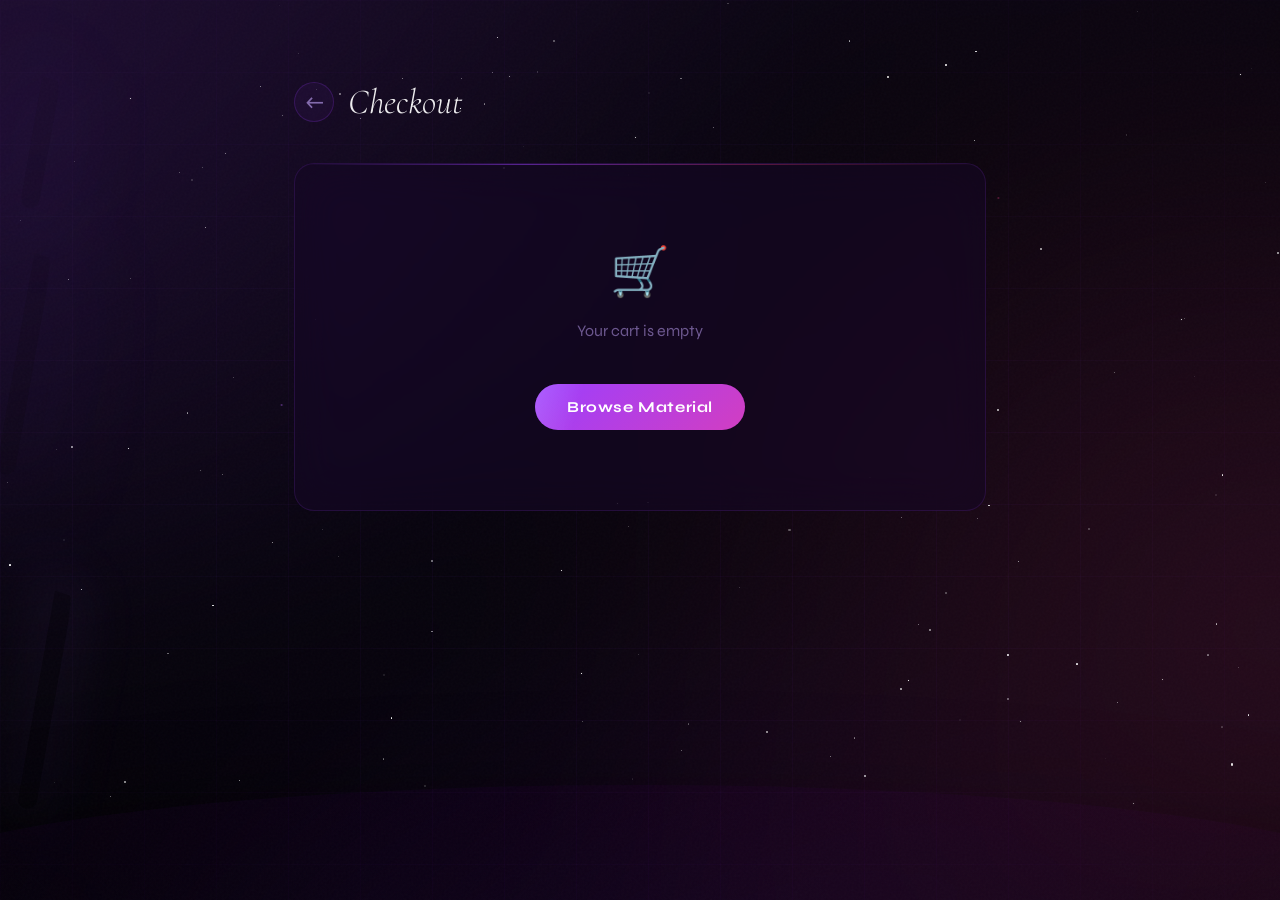
==== commit d5440603: "Update cart.html" ====
--- a/cart.html
+++ b/cart.html
@@ -3,7 +3,8 @@
 <head>
   <meta charset="UTF-8" />
   <meta name="viewport" content="width=device-width, initial-scale=1.0" />
-  <title>Cart — Study Material Shop</title>
+  <link rel="icon" type="image/svg+xml" href="quartz-logo.svg">
+  <title>Your Quartz Cart</title>
   <link rel="stylesheet" href="style.css" />
 </head>
 <body>
@@ -274,4 +275,4 @@
   })();
   </script>
 </body>
-</html>+</html>
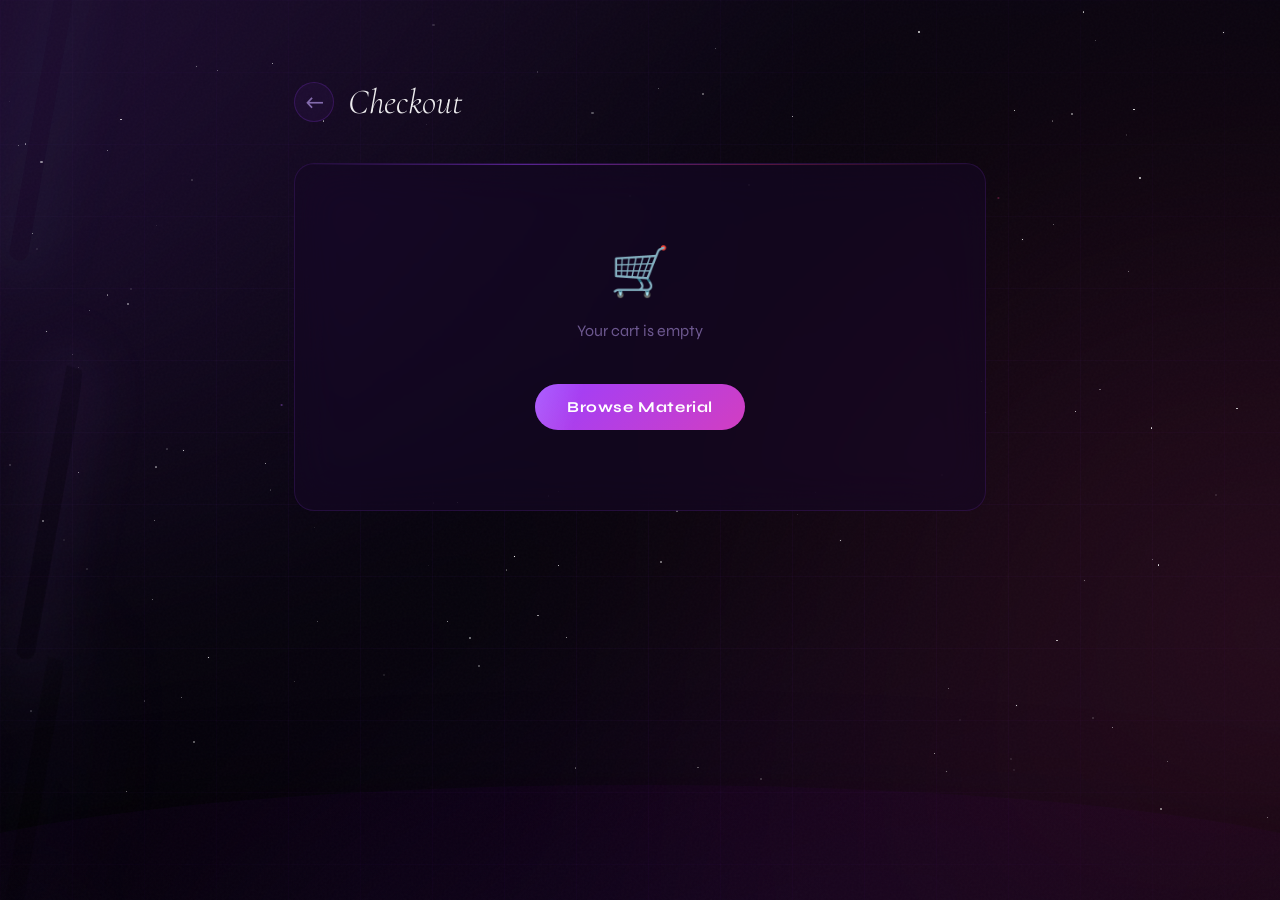
==== commit 9acd6526: "Add files via upload" ====
--- a/cart.html
+++ b/cart.html
@@ -275,4 +275,4 @@
   })();
   </script>
 </body>
-</html>
+</html>
--- a/style.css
+++ b/style.css
@@ -1350,3 +1350,44 @@
 }
 
 
+/* ============================================================
+   SWITCHER-VERIFIED-PATCH.CSS
+   Add to style.css — styles the ✦ Verified pill in the switcher
+   ============================================================ */
+
+/* The verified pill gets a special gold-tinted treatment */
+.switch-pill-verified {
+  padding: 9px 18px;
+  border-radius: 25px;
+  border: 1px solid rgba(255, 210, 138, 0.28);
+  background: rgba(255, 210, 138, 0.06);
+  color: rgba(255, 210, 138, 0.75);
+  cursor: pointer;
+  transition: all 0.3s cubic-bezier(0.22, 1, 0.36, 1);
+  font-weight: 600;
+  font-size: 0.82rem;
+  font-family: 'Syne', sans-serif;
+  letter-spacing: 0.04em;
+  white-space: nowrap;
+  text-decoration: none;
+  display: flex;
+  align-items: center;
+  gap: 6px;
+}
+
+.switch-pill-verified:hover {
+  background: rgba(255, 210, 138, 0.12);
+  border-color: rgba(255, 210, 138, 0.5);
+  color: rgba(255, 210, 138, 1);
+  box-shadow: 0 0 16px rgba(255, 210, 138, 0.15);
+}
+
+/* When on the verify page itself, show it as active */
+.switch-pill-verified.switch-pill-active {
+  background: rgba(255, 210, 138, 0.12);
+  border-color: rgba(255, 210, 138, 0.45);
+  color: rgba(255, 210, 138, 1);
+  box-shadow:
+    inset 0 1px 0 rgba(255,255,255,0.08),
+    0 0 20px rgba(255, 210, 138, 0.15);
+}
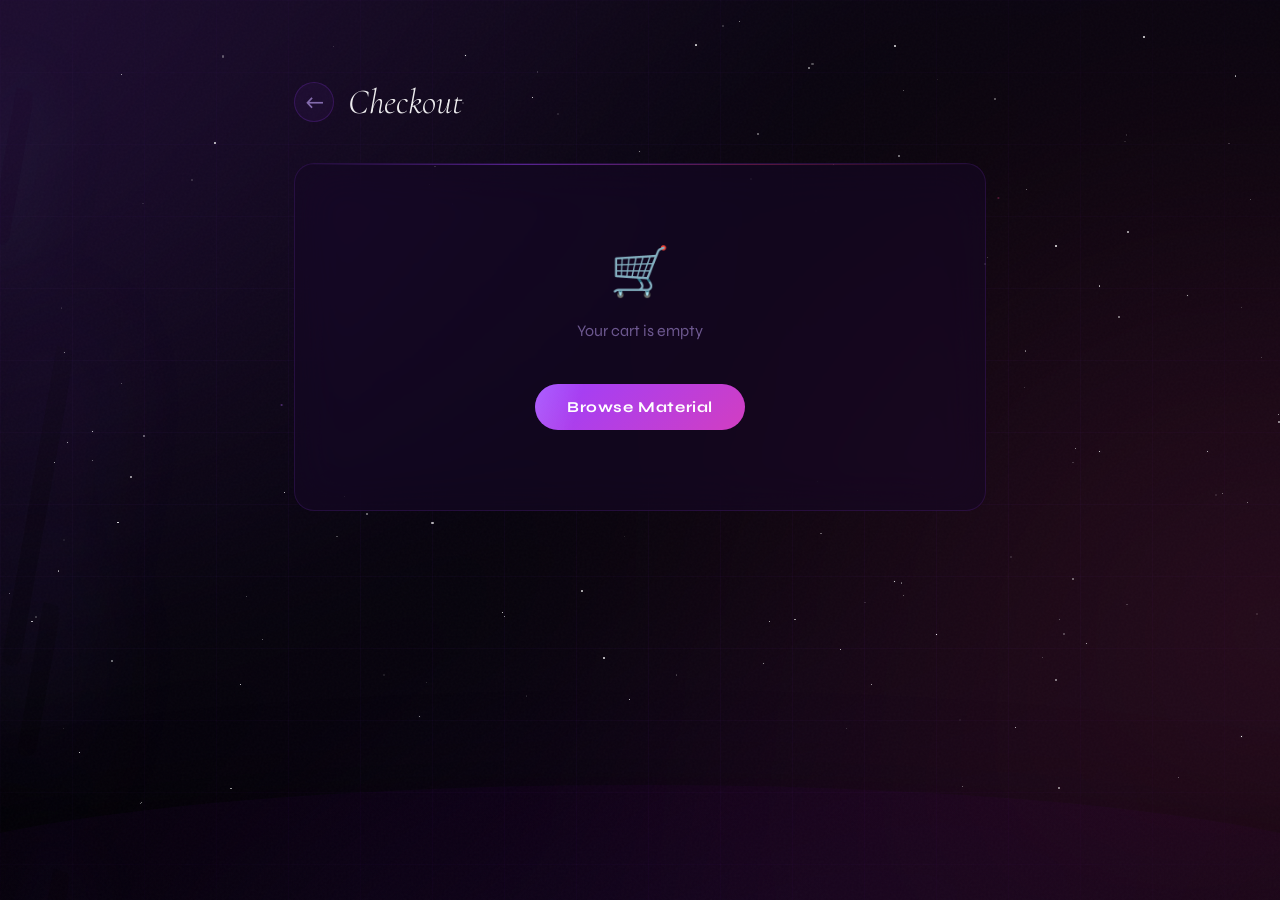
==== commit 181e0ff6: "Add files via upload" ====
--- a/cart.html
+++ b/cart.html
@@ -6,6 +6,7 @@
   <link rel="icon" type="image/svg+xml" href="quartz-logo.svg">
   <title>Your Quartz Cart</title>
   <link rel="stylesheet" href="style.css" />
+  <link rel="stylesheet" href="mobile.css" />
 </head>
 <body>
 
@@ -72,6 +73,7 @@
 
   <script src="products.js"></script>
   <script src="cart.js"></script>
+  <script src="responsive.js"></script>
   <script src="aurora.js"></script>
   <script>
   (function () {
--- a/style.css
+++ b/style.css
@@ -1390,4 +1390,5 @@
   box-shadow:
     inset 0 1px 0 rgba(255,255,255,0.08),
     0 0 20px rgba(255, 210, 138, 0.15);
-}+}
+
--- a/mobile.css
+++ b/mobile.css
@@ -0,0 +1,1117 @@
+/* ============================================================
+   MOBILE.CSS — Quartz
+   Hamburger-menu mobile overrides. Only activates ≤768px.
+   Include AFTER style.css in every HTML page.
+   ============================================================ */
+
+/* ═══════════════ HIDE/SHOW NAV ELEMENTS ═══════════════ */
+
+/* Hide hamburger + mobile nav on desktop */
+.hamburger-btn,
+.mobile-nav,
+.nav-overlay {
+  display: none;
+}
+
+@media (max-width: 768px) {
+  /* Hide desktop switcher on mobile */
+  .switcher {
+    display: none !important;
+  }
+
+  /* ─── Hamburger Button ─── */
+  .hamburger-btn {
+    display: flex;
+    align-items: center;
+    gap: 9px;
+    position: fixed;
+    top: 14px;
+    left: 14px;
+    z-index: 1100;
+
+    /* Glass panel matching card aesthetic */
+    background: rgba(14, 6, 26, 0.82);
+    backdrop-filter: blur(20px) saturate(180%);
+    -webkit-backdrop-filter: blur(20px) saturate(180%);
+    border: 1px solid rgba(155, 63, 255, 0.22);
+    border-radius: 50px;
+    padding: 8px 16px 8px 10px;
+    cursor: pointer;
+
+    /* Subtle violet glow */
+    box-shadow:
+      0 0 0 1px rgba(0, 0, 0, 0.4),
+      0 4px 20px rgba(155, 63, 255, 0.15),
+      inset 0 1px 0 rgba(155, 63, 255, 0.1);
+
+    transition: background 0.3s cubic-bezier(0.22, 1, 0.36, 1),
+                border-color 0.3s ease,
+                box-shadow 0.3s ease,
+                transform 0.2s ease;
+  }
+
+  /* Top shimmer line — mirrors .glass-card::before */
+  .hamburger-btn::before {
+    content: '';
+    position: absolute;
+    top: 0; left: 0; right: 0;
+    height: 1px;
+    border-radius: 50px 50px 0 0;
+    background: linear-gradient(90deg,
+      transparent,
+      rgba(155, 63, 255, 0.55),
+      rgba(255, 61, 143, 0.35),
+      transparent);
+    pointer-events: none;
+  }
+
+  .hamburger-btn:active {
+    transform: scale(0.95);
+    box-shadow:
+      0 0 0 1px rgba(155, 63, 255, 0.2),
+      0 2px 10px rgba(155, 63, 255, 0.1);
+  }
+
+  .hamburger-btn.active {
+    background: rgba(20, 8, 38, 0.92);
+    border-color: rgba(155, 63, 255, 0.45);
+    box-shadow:
+      0 0 0 1px rgba(155, 63, 255, 0.1),
+      0 6px 28px rgba(155, 63, 255, 0.28),
+      0 12px 40px rgba(255, 61, 143, 0.1),
+      inset 0 1px 0 rgba(255, 255, 255, 0.06);
+  }
+
+  /* Animated 3-bar hamburger icon */
+  .hamburger-icon {
+    display: flex;
+    flex-direction: column;
+    justify-content: center;
+    gap: 5px;
+    width: 18px;
+    height: 18px;
+    flex-shrink: 0;
+  }
+
+  .hamburger-icon span {
+    display: block;
+    height: 1.5px;
+    border-radius: 2px;
+    background: linear-gradient(90deg, #9b3fff, #ff3d8f);
+    transform-origin: center;
+    transition: all 0.35s cubic-bezier(0.22, 1, 0.36, 1);
+  }
+
+  .hamburger-icon span:nth-child(2) {
+    width: 70%;
+    opacity: 0.7;
+  }
+
+  /* Morph to × when active */
+  .hamburger-btn.active .hamburger-icon span:nth-child(1) {
+    transform: translateY(6.5px) rotate(45deg);
+  }
+  .hamburger-btn.active .hamburger-icon span:nth-child(2) {
+    opacity: 0;
+    transform: scaleX(0);
+  }
+  .hamburger-btn.active .hamburger-icon span:nth-child(3) {
+    transform: translateY(-6.5px) rotate(-45deg);
+  }
+
+  .hamburger-logo {
+    width: 26px;
+    height: 26px;
+    border-radius: 8px;
+    box-shadow: 0 0 10px rgba(155, 63, 255, 0.3);
+  }
+
+  .hamburger-label {
+    font-family: 'Syne', sans-serif;
+    font-size: 0.75rem;
+    font-weight: 700;
+    color: rgba(200, 170, 255, 0.85);
+    letter-spacing: 0.1em;
+    text-transform: uppercase;
+  }
+
+  /* ─── Overlay ─── */
+  .nav-overlay {
+    display: none;
+    position: fixed;
+    inset: 0;
+    background: rgba(5, 3, 10, 0.7);
+    backdrop-filter: blur(4px);
+    -webkit-backdrop-filter: blur(4px);
+    z-index: 1050;
+    opacity: 0;
+    transition: opacity 0.35s ease;
+  }
+
+  .nav-overlay.open {
+    display: block;
+    opacity: 1;
+  }
+
+  /* ─── Mobile Nav Drawer ─── */
+  .mobile-nav {
+    display: flex;
+    flex-direction: column;
+    position: fixed;
+    top: 0;
+    left: 0;
+    width: 290px;
+    max-width: 82vw;
+    height: 100vh;
+
+    /* Deep glass panel */
+    background: rgba(10, 4, 20, 0.97);
+    backdrop-filter: blur(32px) saturate(160%);
+    -webkit-backdrop-filter: blur(32px) saturate(160%);
+    border-right: 1px solid rgba(155, 63, 255, 0.12);
+
+    z-index: 1100;
+    padding: 86px 16px 40px;
+    gap: 2px;
+
+    /* Violet ambient glow on the right edge */
+    box-shadow:
+      4px 0 60px rgba(155, 63, 255, 0.12),
+      1px 0 0 rgba(155, 63, 255, 0.08);
+
+    transform: translateX(-105%);
+    transition: transform 0.38s cubic-bezier(0.4, 0, 0.2, 1);
+    overflow-y: auto;
+    overflow-x: hidden;
+  }
+
+  /* Decorative aurora orb inside drawer */
+  .mobile-nav::before {
+    content: '';
+    position: absolute;
+    top: -60px;
+    left: -40px;
+    width: 260px;
+    height: 260px;
+    background: radial-gradient(ellipse,
+      rgba(155, 63, 255, 0.14) 0%,
+      rgba(255, 61, 143, 0.06) 50%,
+      transparent 70%);
+    border-radius: 50%;
+    filter: blur(40px);
+    pointer-events: none;
+    z-index: 0;
+  }
+
+  /* Grid overlay — mirrors .aurora-ribbons */
+  .mobile-nav::after {
+    content: '';
+    position: absolute;
+    inset: 0;
+    background-image:
+      linear-gradient(rgba(155, 63, 255, 0.025) 1px, transparent 1px),
+      linear-gradient(90deg, rgba(155, 63, 255, 0.025) 1px, transparent 1px);
+    background-size: 60px 60px;
+    pointer-events: none;
+    z-index: 0;
+    mask-image: radial-gradient(ellipse 120% 120% at 20% 20%, black 20%, transparent 80%);
+  }
+
+  .mobile-nav.open {
+    transform: translateX(0);
+  }
+
+  /* Drawer section label */
+  .mobile-nav-section-label {
+    position: relative;
+    z-index: 1;
+    font-family: 'JetBrains Mono', monospace;
+    font-size: 0.6rem;
+    font-weight: 500;
+    letter-spacing: 0.2em;
+    text-transform: uppercase;
+    color: rgba(155, 63, 255, 0.5);
+    padding: 4px 16px 8px;
+    margin-top: 8px;
+  }
+
+  /* Divider inside drawer */
+  .mobile-nav-divider {
+    position: relative;
+    z-index: 1;
+    height: 1px;
+    margin: 8px 4px;
+    background: linear-gradient(90deg,
+      rgba(155, 63, 255, 0.2),
+      rgba(255, 61, 143, 0.1),
+      transparent);
+    border: none;
+  }
+
+  /* Nav links */
+  .mobile-nav-link {
+    position: relative;
+    z-index: 1;
+    display: flex;
+    align-items: center;
+    gap: 10px;
+    padding: 13px 16px;
+    font-family: 'Syne', sans-serif;
+    font-size: 0.92rem;
+    font-weight: 600;
+    color: rgba(200, 170, 255, 0.75);
+    text-decoration: none;
+    border-radius: 14px;
+    border: 1px solid transparent;
+    transition: background 0.25s ease,
+                color 0.25s ease,
+                border-color 0.25s ease,
+                transform 0.2s ease;
+    letter-spacing: 0.02em;
+  }
+
+  /* Hover state with subtle left accent line */
+  .mobile-nav-link::before {
+    content: '';
+    position: absolute;
+    left: 0; top: 20%; bottom: 20%;
+    width: 2px;
+    border-radius: 2px;
+    background: linear-gradient(180deg, #9b3fff, #ff3d8f);
+    opacity: 0;
+    transition: opacity 0.25s ease;
+  }
+
+  .mobile-nav-link:hover,
+  .mobile-nav-link:active {
+    background: rgba(155, 63, 255, 0.08);
+    border-color: rgba(155, 63, 255, 0.12);
+    color: rgba(230, 210, 255, 1);
+    transform: translateX(2px);
+  }
+
+  .mobile-nav-link:hover::before {
+    opacity: 1;
+  }
+
+  /* Active / current page */
+  .mobile-nav-link.active-page {
+    background: linear-gradient(135deg,
+      rgba(155, 63, 255, 0.12),
+      rgba(255, 61, 143, 0.06));
+    border-color: rgba(155, 63, 255, 0.2);
+    color: #fff;
+  }
+
+  .mobile-nav-link.active-page::before {
+    opacity: 1;
+  }
+
+  /* Verified link — gold treatment matching .switch-pill-verified */
+  .mobile-nav-link.verified {
+    color: rgba(255, 210, 138, 0.85);
+    font-weight: 700;
+    border-color: rgba(255, 210, 138, 0.12);
+    background: rgba(255, 210, 138, 0.04);
+  }
+
+  .mobile-nav-link.verified::before {
+    background: linear-gradient(180deg, #ffd28a, #ffaa40);
+  }
+
+  .mobile-nav-link.verified:hover {
+    background: rgba(255, 210, 138, 0.1);
+    border-color: rgba(255, 210, 138, 0.25);
+    color: rgba(255, 210, 138, 1);
+    box-shadow: 0 0 16px rgba(255, 210, 138, 0.1);
+  }
+}
+
+/* ═══════════════════ LANDING PAGE ═══════════════════ */
+
+@media (max-width: 768px) {
+  .landing-container {
+    align-items: flex-end;
+    padding-bottom: 8vh;
+    min-height: 100svh;
+  }
+
+  .landing-card {
+    width: 96%;
+    padding: 2.4rem 1.6rem 2rem;
+
+    /* Elevated glow on mobile */
+    box-shadow:
+      0 0 0 1px rgba(155, 63, 255, 0.14),
+      0 30px 80px rgba(155, 63, 255, 0.18),
+      0 60px 120px rgba(255, 61, 143, 0.08),
+      inset 0 0 40px rgba(155, 63, 255, 0.04);
+  }
+
+  .landing-card h1 {
+    font-size: 1.65rem;
+    line-height: 1.18;
+  }
+
+  .landing-card h1 strong {
+    font-size: 1.05em;
+    letter-spacing: -0.02em;
+  }
+
+  .quartz-logo--landing {
+    width: 54px;
+    height: 54px;
+    margin-bottom: 0.9rem;
+    border-radius: 14px;
+    box-shadow: 0 0 28px rgba(155, 63, 255, 0.4);
+  }
+
+  .btn-row {
+    flex-direction: column;
+    gap: 0.7rem;
+  }
+
+  .btn-row .gradient-btn {
+    min-width: unset;
+    width: 100%;
+    padding: 15px 20px;
+    font-size: 0.9rem;
+    /* Prevent hover lift on touch */
+    transform: none !important;
+  }
+
+  .landing-eyebrow {
+    font-size: 0.58rem;
+    letter-spacing: 0.2em;
+  }
+
+  .landing-divider {
+    width: 48px;
+    margin: 1.2rem auto 1.6rem;
+  }
+}
+
+/* ═══════════════════ PAGE CONTENT ═══════════════════ */
+
+@media (max-width: 768px) {
+  .page-content {
+    padding: 72px 16px 100px;
+  }
+
+  .page-content h1 {
+    font-size: 1.75rem;
+    margin-bottom: 1.4rem;
+    letter-spacing: -0.02em;
+  }
+
+  /* Keep decorative underline but narrower */
+  .page-content h1::after {
+    width: 52px;
+    height: 2px;
+    bottom: -8px;
+  }
+
+  .sort-bar {
+    flex-direction: column;
+    align-items: stretch;
+    gap: 0.5rem;
+    margin-bottom: 1.4rem;
+  }
+
+  .sort-bar select {
+    min-width: unset;
+    width: 100%;
+    font-size: 0.8rem;
+    padding: 11px 40px 11px 18px;
+    border-radius: 14px;
+  }
+
+  .sort-bar label {
+    font-size: 0.65rem;
+    letter-spacing: 0.12em;
+  }
+}
+
+/* ═══════════════════ PRODUCT GRID ═══════════════════ */
+
+@media (max-width: 479px) {
+  .product-grid {
+    grid-template-columns: 1fr;
+    gap: 1rem;
+  }
+}
+
+@media (min-width: 480px) and (max-width: 768px) {
+  .product-grid {
+    grid-template-columns: repeat(2, 1fr);
+    gap: 0.9rem;
+  }
+}
+
+/* ═══════════════════ PRODUCT CARD ═══════════════════ */
+
+@media (max-width: 768px) {
+  /* Disable lift animation on touch — feels wrong on mobile */
+  .product-card:hover {
+    transform: none;
+    box-shadow: 0 0 0 1px rgba(155, 63, 255, 0.08), 0 20px 60px rgba(0, 0, 0, 0.4);
+  }
+
+  /* Still show top shimmer on tap */
+  .product-card:active {
+    border-color: rgba(155, 63, 255, 0.28);
+    box-shadow:
+      0 0 0 1px rgba(155, 63, 255, 0.12),
+      0 8px 30px rgba(155, 63, 255, 0.14);
+  }
+
+  .product-card:active::before {
+    opacity: 1;
+  }
+
+  .product-image {
+    height: auto;
+    min-height: 155px;
+    padding: 20px 16px 18px;
+  }
+
+  .product-image h2 {
+    font-size: 1.05rem;
+    line-height: 1.25;
+    margin-bottom: 0.35rem;
+  }
+
+  .product-image p {
+    font-size: 0.75rem;
+    line-height: 1.55;
+  }
+
+  /* Tighten corner marks on small cards */
+  .product-image::before,
+  .product-image::after {
+    width: 12px;
+    height: 12px;
+  }
+
+  .product-image::before {
+    top: 9px; left: 9px;
+  }
+
+  .product-image::after {
+    bottom: 9px; right: 9px;
+  }
+
+  .product-info {
+    padding: 12px 14px;
+    flex-wrap: wrap;
+    gap: 8px;
+  }
+
+  .product-actions {
+    gap: 5px;
+  }
+
+  .icon-btn {
+    width: 32px;
+    height: 32px;
+    font-size: 0.88rem;
+  }
+
+  .icon-btn:hover {
+    /* No scale pop on touch */
+    transform: none;
+  }
+
+  .qty-control {
+    padding: 3px 6px;
+    gap: 6px;
+  }
+
+  .qty-btn {
+    width: 26px;
+    height: 26px;
+    font-size: 0.75rem;
+  }
+
+  .qty-btn:hover {
+    transform: none;
+  }
+
+  .qty-num {
+    font-size: 0.82rem;
+    min-width: 18px;
+  }
+
+  .price-old {
+    font-size: 0.72rem;
+  }
+
+  .price-new {
+    font-size: 1.05rem;
+  }
+
+  .hot-badge {
+    font-size: 0.6rem;
+    padding: 4px 10px;
+    margin-top: 0.65rem;
+    gap: 4px;
+  }
+}
+
+/* ═══════════════════ FLOATING CART ═══════════════════ */
+
+@media (max-width: 768px) {
+  .cart-float {
+    bottom: 18px;
+    right: 16px;
+  }
+
+  .cart-float a {
+    padding: 12px 20px;
+    font-size: 0.82rem;
+    gap: 8px;
+    /* Lift animation disabled on mobile */
+    transition: box-shadow 0.3s ease;
+  }
+
+  .cart-float a:hover {
+    transform: none;
+    box-shadow:
+      0 0 0 1px rgba(155, 63, 255, 0.35),
+      0 10px 36px rgba(155, 63, 255, 0.3);
+  }
+
+  .cart-badge {
+    width: 20px;
+    height: 20px;
+    font-size: 0.64rem;
+  }
+}
+
+/* ═══════════════════ CART PAGE ═══════════════════ */
+
+@media (max-width: 768px) {
+  .cart-container {
+    padding: 68px 14px 100px;
+  }
+
+  .cart-header {
+    gap: 10px;
+    margin-bottom: 1.4rem;
+  }
+
+  .cart-header h1 {
+    font-size: 1.65rem;
+  }
+
+  .cart-header a {
+    width: 36px;
+    height: 36px;
+    font-size: 1.15rem;
+    border-radius: 12px;
+  }
+
+  .cart-item {
+    flex-direction: column;
+    align-items: flex-start;
+    padding: 1rem 1.1rem;
+    gap: 10px;
+    border-radius: 16px;
+    margin-bottom: 6px;
+  }
+
+  .cart-item-right {
+    width: 100%;
+    justify-content: space-between;
+    gap: 0.7rem;
+  }
+
+  .cart-item-total {
+    min-width: unset;
+    text-align: left;
+    font-size: 0.9rem;
+  }
+
+  .cart-item-name {
+    font-size: 0.9rem;
+  }
+
+  .cart-item-meta {
+    font-size: 0.72rem;
+  }
+
+  .remove-btn {
+    width: 28px;
+    height: 28px;
+    font-size: 0.82rem;
+    border-radius: 10px;
+  }
+
+  .bill-section {
+    padding: 1.3rem 1.2rem;
+    border-radius: 14px;
+  }
+
+  .bill-row {
+    font-size: 0.82rem;
+    padding: 7px 0;
+  }
+
+  .bill-row span:last-child {
+    font-size: 0.82rem;
+  }
+
+  .bill-row.grand {
+    font-size: 1rem;
+    padding-top: 12px;
+  }
+
+  .bill-row.grand span:last-child {
+    font-size: 1.05rem;
+  }
+
+  .email-input-row {
+    flex-direction: column;
+    gap: 8px;
+  }
+
+  .email-input {
+    font-size: 0.88rem;
+    padding: 13px 20px;
+    border-radius: 14px;
+  }
+
+  .email-section label {
+    font-size: 0.72rem;
+    letter-spacing: 0.1em;
+  }
+
+  .email-section .helper {
+    font-size: 0.75rem;
+  }
+
+  .privacy-info {
+    padding: 1rem 1.1rem;
+    font-size: 0.78rem;
+    border-radius: 12px;
+  }
+
+  .delivery-note {
+    font-size: 0.8rem;
+    padding: 0.8rem 1rem;
+    border-radius: 12px;
+    gap: 6px;
+  }
+
+  .gradient-btn {
+    padding: 14px 24px;
+    font-size: 0.9rem;
+  }
+
+  .gradient-btn:hover {
+    transform: none;
+  }
+
+  .btn-outline {
+    padding: 13px 22px;
+    font-size: 0.88rem;
+  }
+
+  .cart-actions {
+    gap: 8px;
+    margin-top: 1.4rem;
+  }
+}
+
+/* ═══════════════════ ORDER OVERLAY ═══════════════════ */
+
+@media (max-width: 768px) {
+  .order-overlay .ol-card {
+    padding: 2rem 1.4rem 1.8rem;
+    width: 96%;
+    border-radius: 22px;
+  }
+
+  .ol-check-wrap {
+    width: 82px;
+    height: 82px;
+    margin-bottom: 1.2rem;
+  }
+
+  .ol-check-icon svg {
+    width: 42px;
+    height: 42px;
+  }
+
+  .ol-headline {
+    font-size: 1.65rem !important;
+    margin-bottom: 0.5rem;
+  }
+
+  .ol-sub {
+    font-size: 0.8rem;
+    line-height: 1.55;
+  }
+
+  /* Hide <br> tags on mobile — let text reflow naturally */
+  .ol-sub br {
+    display: none;
+  }
+
+  .ol-divider {
+    margin: 1.2rem 0;
+  }
+
+  .ol-email-box {
+    padding: 0.9rem 1rem;
+    flex-direction: column;
+    text-align: center;
+    align-items: center;
+    gap: 0.5rem;
+    border-radius: 14px;
+  }
+
+  .ol-email-text strong {
+    font-size: 0.82rem;
+  }
+
+  .ol-email-text span {
+    font-size: 0.72rem;
+  }
+
+  .ol-email-text {
+    text-align: center;
+  }
+
+  .ol-timer {
+    font-size: 0.74rem;
+    padding: 0.42rem 0.9rem;
+    margin-top: 1rem;
+  }
+
+  .ol-redirect {
+    font-size: 0.68rem;
+    margin-top: 1.2rem;
+  }
+}
+
+/* ═══════════════════ SEARCH ═══════════════════ */
+
+@media (max-width: 768px) {
+  .search-wrap {
+    max-width: 100%;
+  }
+
+  .search-input {
+    font-size: 0.85rem;
+    padding: 13px 40px 13px 44px;
+    border-radius: 14px;
+  }
+
+  .search-results-tag {
+    font-size: 0.7rem;
+    letter-spacing: 0.1em;
+  }
+
+  .search-empty-title {
+    font-size: 0.92rem;
+  }
+}
+
+/* ═══════════════════ CONTRIBUTE PAGE ═══════════════════ */
+
+@media (max-width: 768px) {
+  .hero {
+    padding: 84px 18px 56px;
+  }
+
+  .hero-title {
+    font-size: 2.1rem;
+    letter-spacing: -0.02em;
+    line-height: 1.1;
+  }
+
+  .hero-sub {
+    font-size: 0.88rem;
+    padding: 0 6px;
+    line-height: 1.65;
+  }
+
+  .hero-pills {
+    gap: 7px;
+    flex-wrap: wrap;
+    justify-content: center;
+  }
+
+  .pill {
+    font-size: 0.7rem;
+    padding: 7px 12px;
+  }
+
+  /* Stack value props into single column */
+  .value-props {
+    grid-template-columns: 1fr;
+    padding: 0 16px;
+    gap: 1px;
+  }
+
+  /* Round only the outer corners when stacked */
+  .vp-card:first-child {
+    border-radius: 16px 16px 0 0;
+  }
+
+  .vp-card:last-child {
+    border-radius: 0 0 16px 16px;
+  }
+
+  .form-section {
+    padding: 0 14px 90px;
+  }
+
+  .form-card {
+    padding: 26px 16px;
+    border-radius: 18px;
+  }
+
+  .form-grid {
+    grid-template-columns: 1fr;
+    gap: 1rem;
+  }
+
+  .field-group.full {
+    grid-column: auto;
+  }
+
+  .submit-btn {
+    padding: 16px 28px;
+    font-size: 0.88rem;
+    width: 100%;
+  }
+
+  .header {
+    padding: 14px 18px;
+  }
+
+  /* Remove the "tag" label from header on mobile — saves space */
+  .header-tag {
+    display: none;
+  }
+
+  .footer {
+    padding: 32px 18px;
+  }
+}
+
+/* ═══════════════════ VERIFY PAGE ═══════════════════ */
+
+@media (max-width: 768px) {
+  .verify-page {
+    padding: 72px 14px 84px;
+    gap: 1.6rem;
+  }
+
+  .verify-headline {
+    font-size: 2rem;
+    line-height: 1.1;
+  }
+
+  .verify-sub {
+    font-size: 0.85rem;
+    padding: 0 2px;
+    line-height: 1.65;
+  }
+
+  .cert-card {
+    padding: 1.4rem 1rem;
+    border-radius: 16px;
+  }
+
+  /* Stack identity row vertically and center */
+  .cert-identity {
+    flex-direction: column;
+    text-align: center;
+    gap: 12px;
+    align-items: center;
+  }
+
+  .cert-logo {
+    margin: 0 auto;
+  }
+
+  .cert-fields {
+    grid-template-columns: 1fr;
+    gap: 0.8rem;
+  }
+
+  .cert-field--full {
+    grid-column: auto;
+  }
+
+  /* Prevent hash overflow — break at any character */
+  .cert-hash {
+    font-size: 0.52rem;
+    word-break: break-all;
+    line-height: 1.6;
+    letter-spacing: 0.04em;
+  }
+
+  .cert-seal-row {
+    flex-direction: column;
+    align-items: flex-start;
+    gap: 12px;
+  }
+
+  .cert-berne {
+    text-align: left;
+  }
+
+  .verify-legal-inner {
+    flex-direction: column;
+    gap: 12px;
+  }
+
+  .verify-notice {
+    padding: 1rem 1rem;
+    flex-direction: column;
+    text-align: center;
+    gap: 8px;
+    border-radius: 12px;
+  }
+}
+
+/* ═══════════════════ WISHLIST ═══════════════════ */
+
+@media (max-width: 768px) {
+  /* Full-width drawer on mobile */
+  .wish-drawer {
+    width: 100vw;
+    border-radius: 0;
+    border-left: none;
+    border-top: 1px solid rgba(155, 63, 255, 0.12);
+    box-shadow:
+      0 -10px 60px rgba(155, 63, 255, 0.12),
+      0 -2px 0 rgba(155, 63, 255, 0.06);
+  }
+
+  /* Push wishlist float above floating cart */
+  .wish-float {
+    bottom: 82px;
+    right: 14px;
+  }
+
+  .wish-float-btn {
+    width: 42px;
+    height: 42px;
+    font-size: 1.1rem;
+    border-radius: 14px;
+    box-shadow:
+      0 4px 20px rgba(155, 63, 255, 0.25),
+      0 0 0 1px rgba(155, 63, 255, 0.15);
+  }
+
+  .wish-item {
+    padding: 12px 14px;
+    border-radius: 12px;
+    gap: 8px;
+  }
+
+  .wish-item-name {
+    font-size: 0.82rem;
+  }
+
+  .wish-add-cart-btn {
+    font-size: 0.62rem;
+    padding: 5px 10px;
+    border-radius: 8px;
+  }
+}
+
+/* ═══════════════════ MISC ═══════════════════ */
+
+@media (max-width: 768px) {
+  .discount-badge {
+    font-size: 0.6rem;
+    padding: 3px 8px;
+  }
+
+  .price-badge-row {
+    gap: 5px;
+  }
+
+  /* No lift effects on touch devices */
+  .glass-card-hover:hover {
+    transform: none;
+    box-shadow:
+      0 0 0 1px rgba(155, 63, 255, 0.1),
+      0 8px 24px rgba(155, 63, 255, 0.08);
+  }
+
+  /* Accessible tap feedback instead */
+  .glass-card-hover:active {
+    border-color: rgba(155, 63, 255, 0.25);
+    box-shadow:
+      0 0 0 1px rgba(155, 63, 255, 0.12),
+      0 4px 16px rgba(155, 63, 255, 0.12);
+  }
+
+  /* Toast sits above floating cart */
+  .toast {
+    font-size: 0.8rem;
+    padding: 11px 22px;
+    bottom: 80px;
+    max-width: 92vw;
+    border-radius: 14px;
+  }
+
+  /* Reduce blur intensity on mobile — GPU expensive */
+  .aurora-gradient {
+    filter: blur(50px);
+    opacity: 0.85;
+  }
+
+  /* Hide decorative waves — pure GPU cost on mobile */
+  .wave {
+    display: none;
+  }
+
+  /* Shrink hill */
+  .hill {
+    height: 110px;
+    margin-bottom: -55px;
+  }
+
+  /* Tighten aurora grid */
+  .aurora-ribbons {
+    background-size: 56px 56px;
+    opacity: 0.6;
+  }
+
+  /* Prevent font scaling on rotation */
+  body {
+    -webkit-text-size-adjust: 100%;
+    -webkit-tap-highlight-color: transparent;
+  }
+
+  /* Prevent horizontal overflow */
+  html,
+  body {
+    overflow-x: hidden;
+    max-width: 100vw;
+  }
+
+  /* Tighten scrollbar on mobile WebKit */
+  ::-webkit-scrollbar {
+    width: 2px;
+  }
+
+  /* Respect reduced-motion for users who need it */
+  @media (prefers-reduced-motion: reduce) {
+    .hamburger-icon span,
+    .mobile-nav,
+    .nav-overlay,
+    .mobile-nav-link {
+      transition: none !important;
+      animation: none !important;
+    }
+  }
+}
